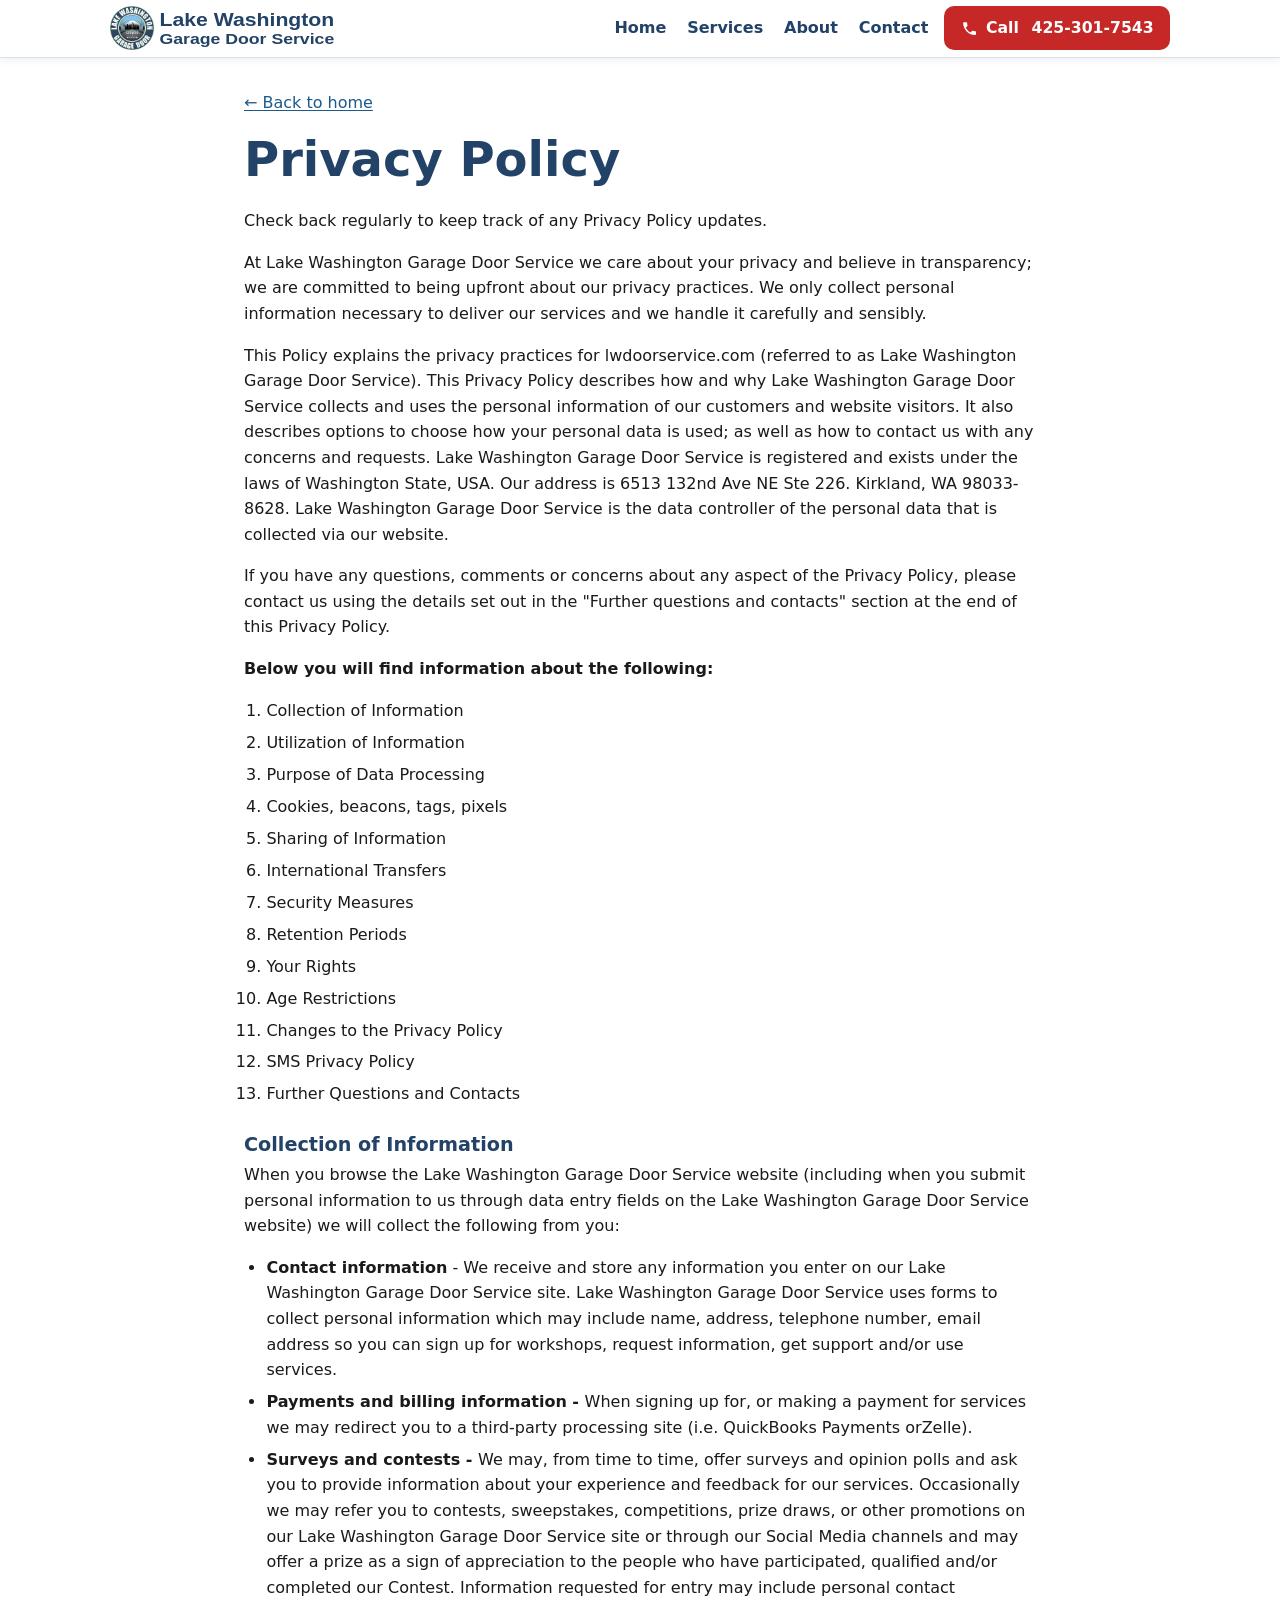
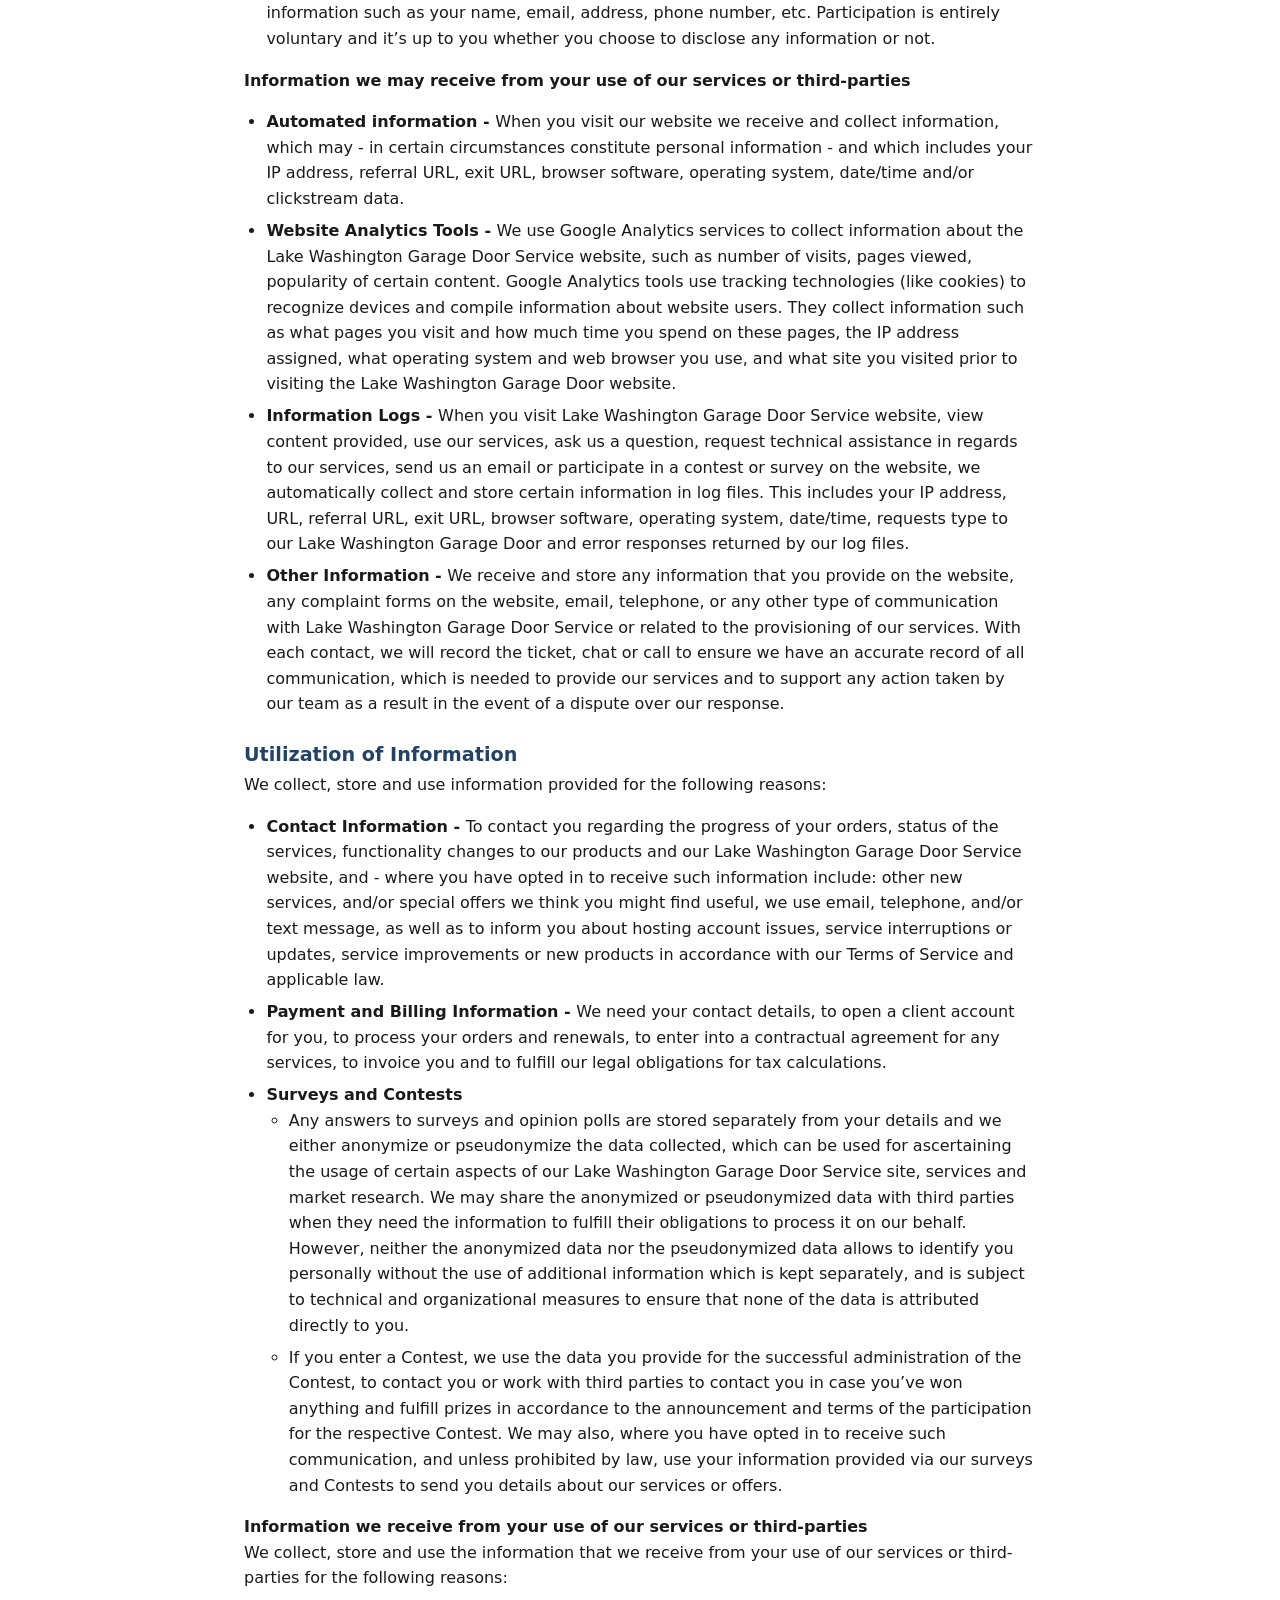
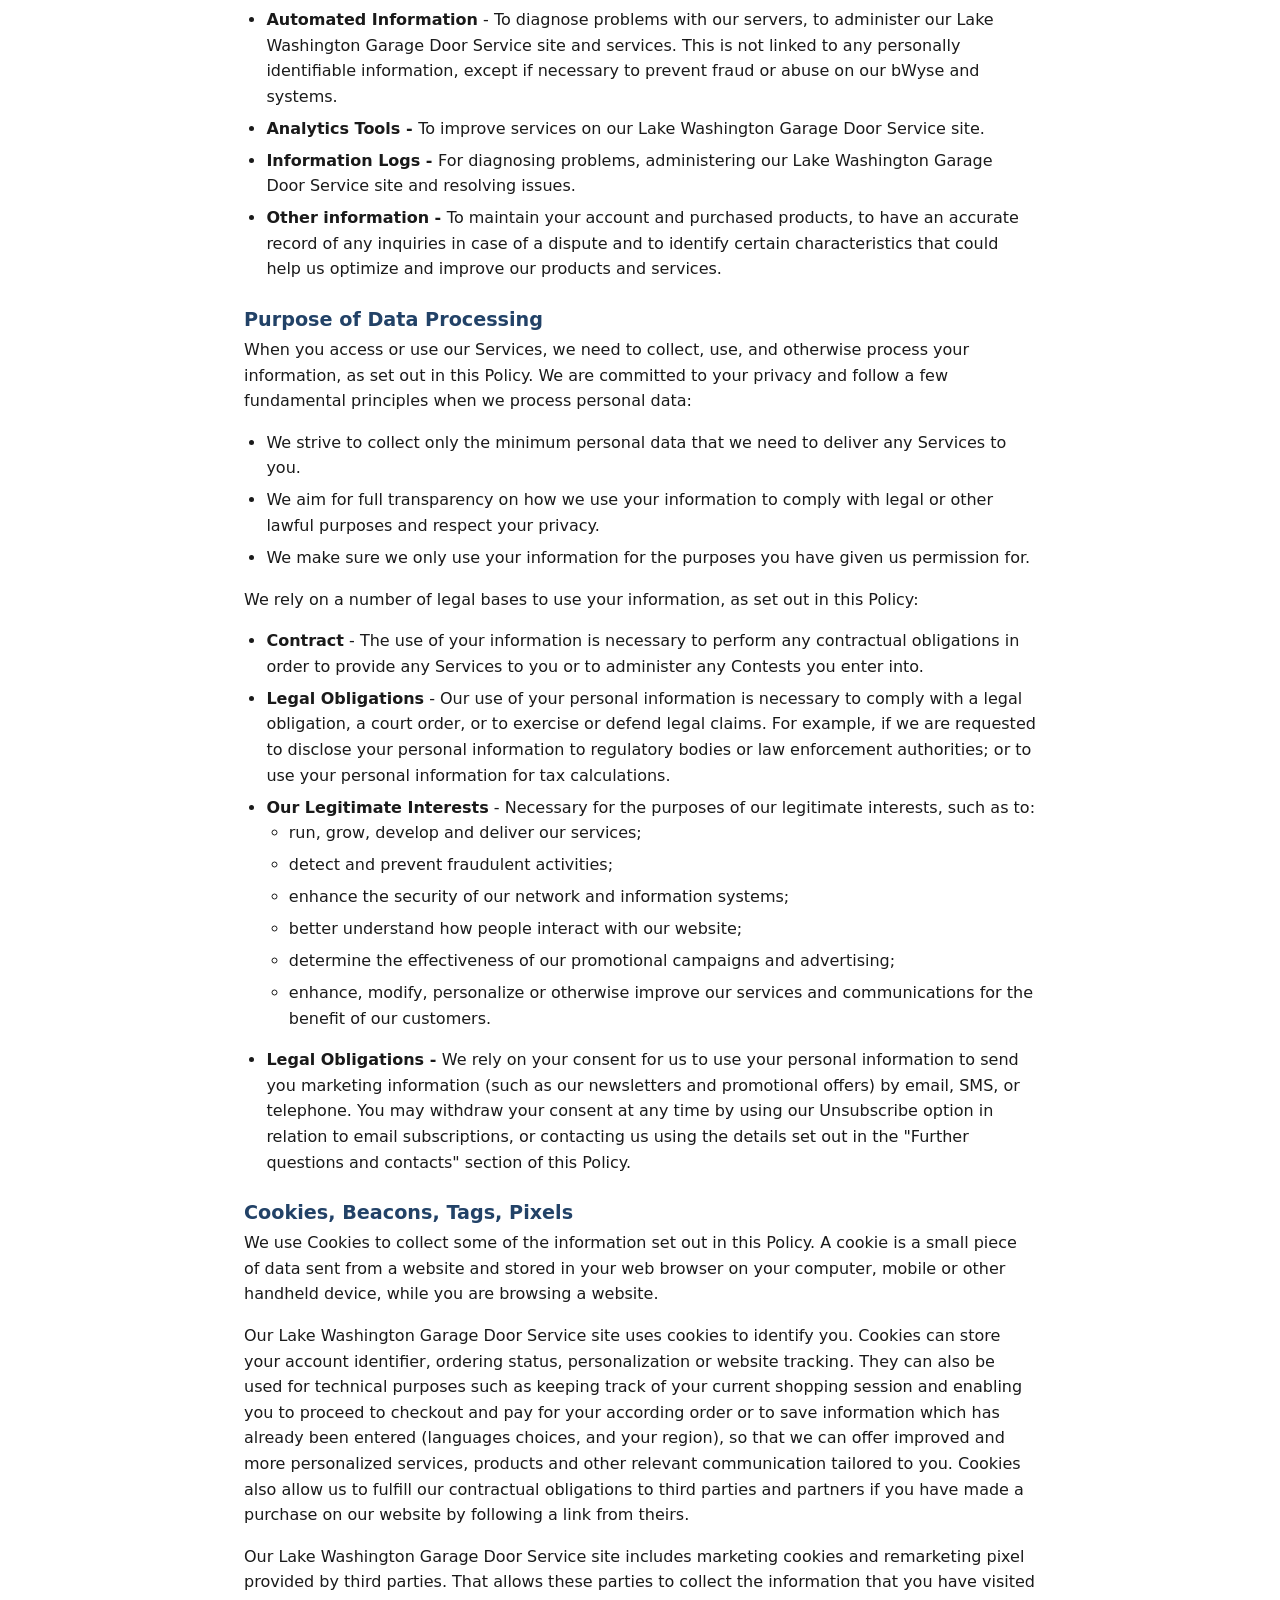
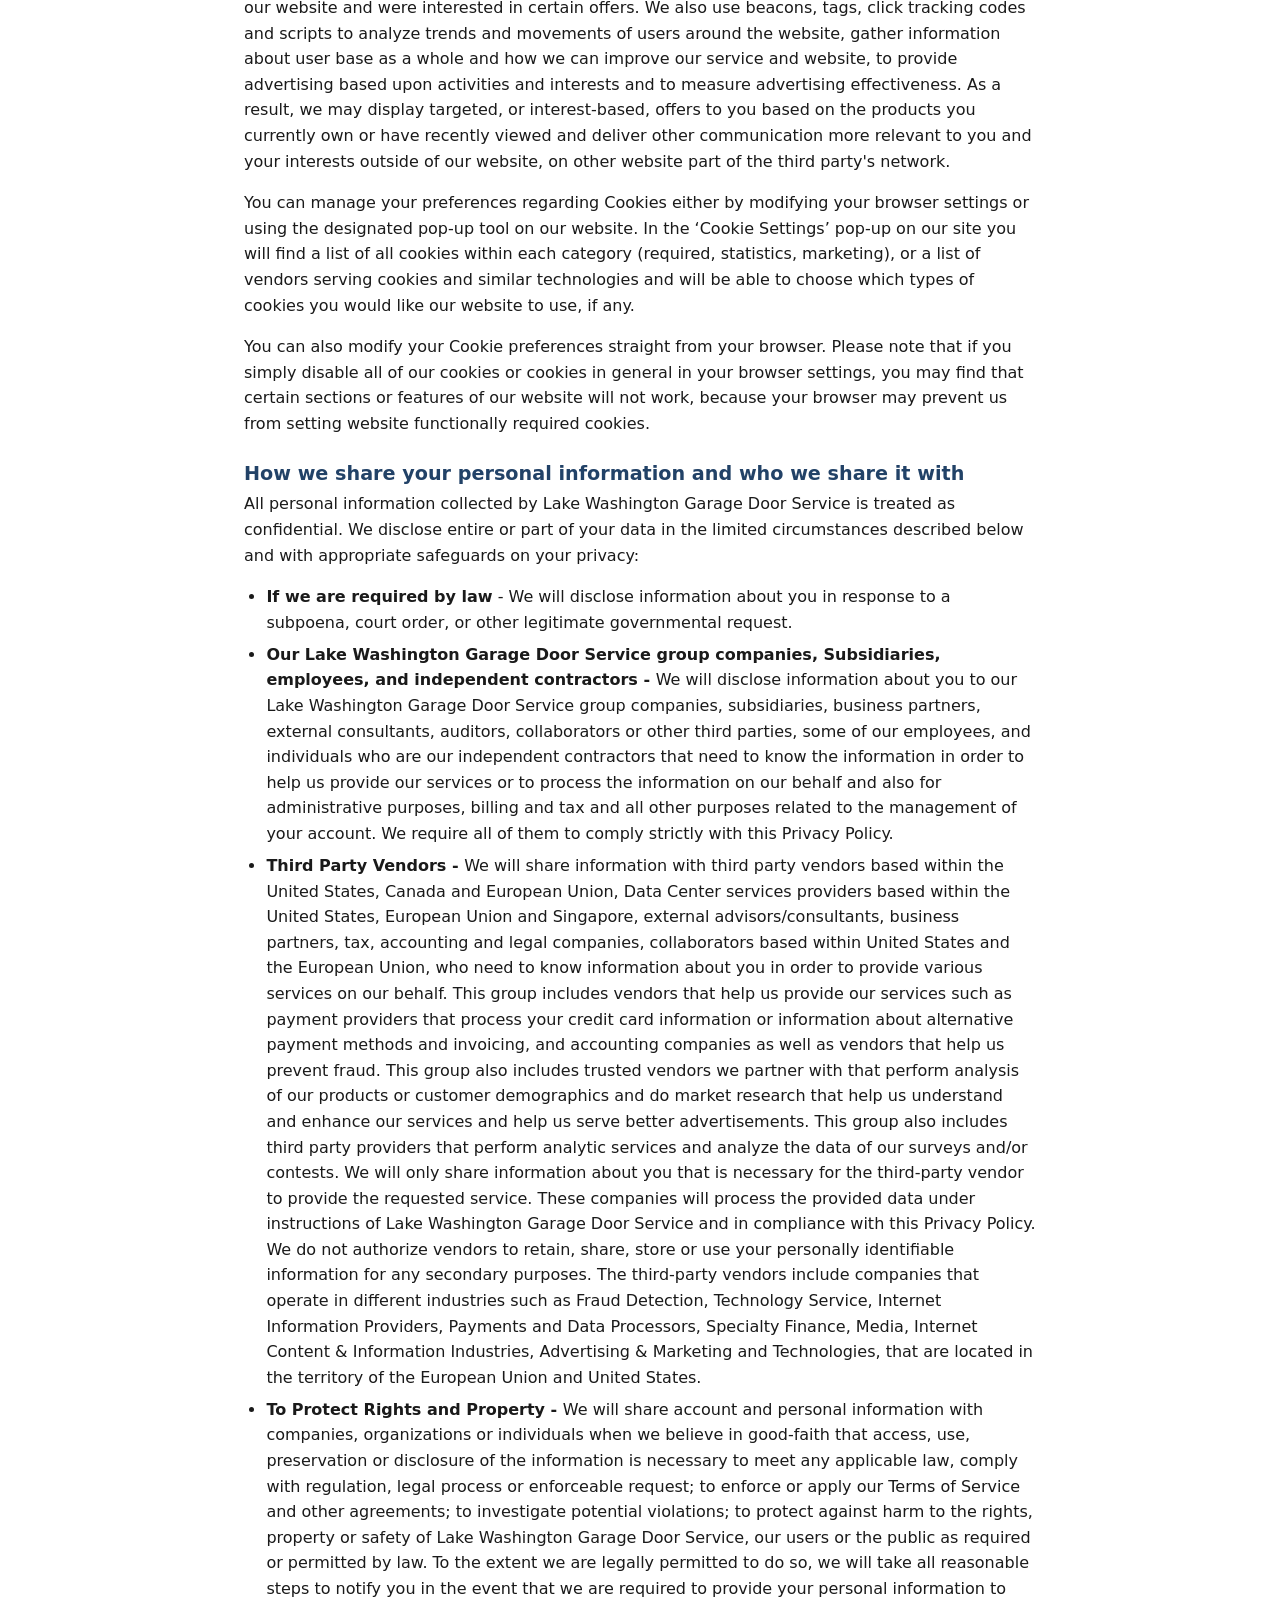
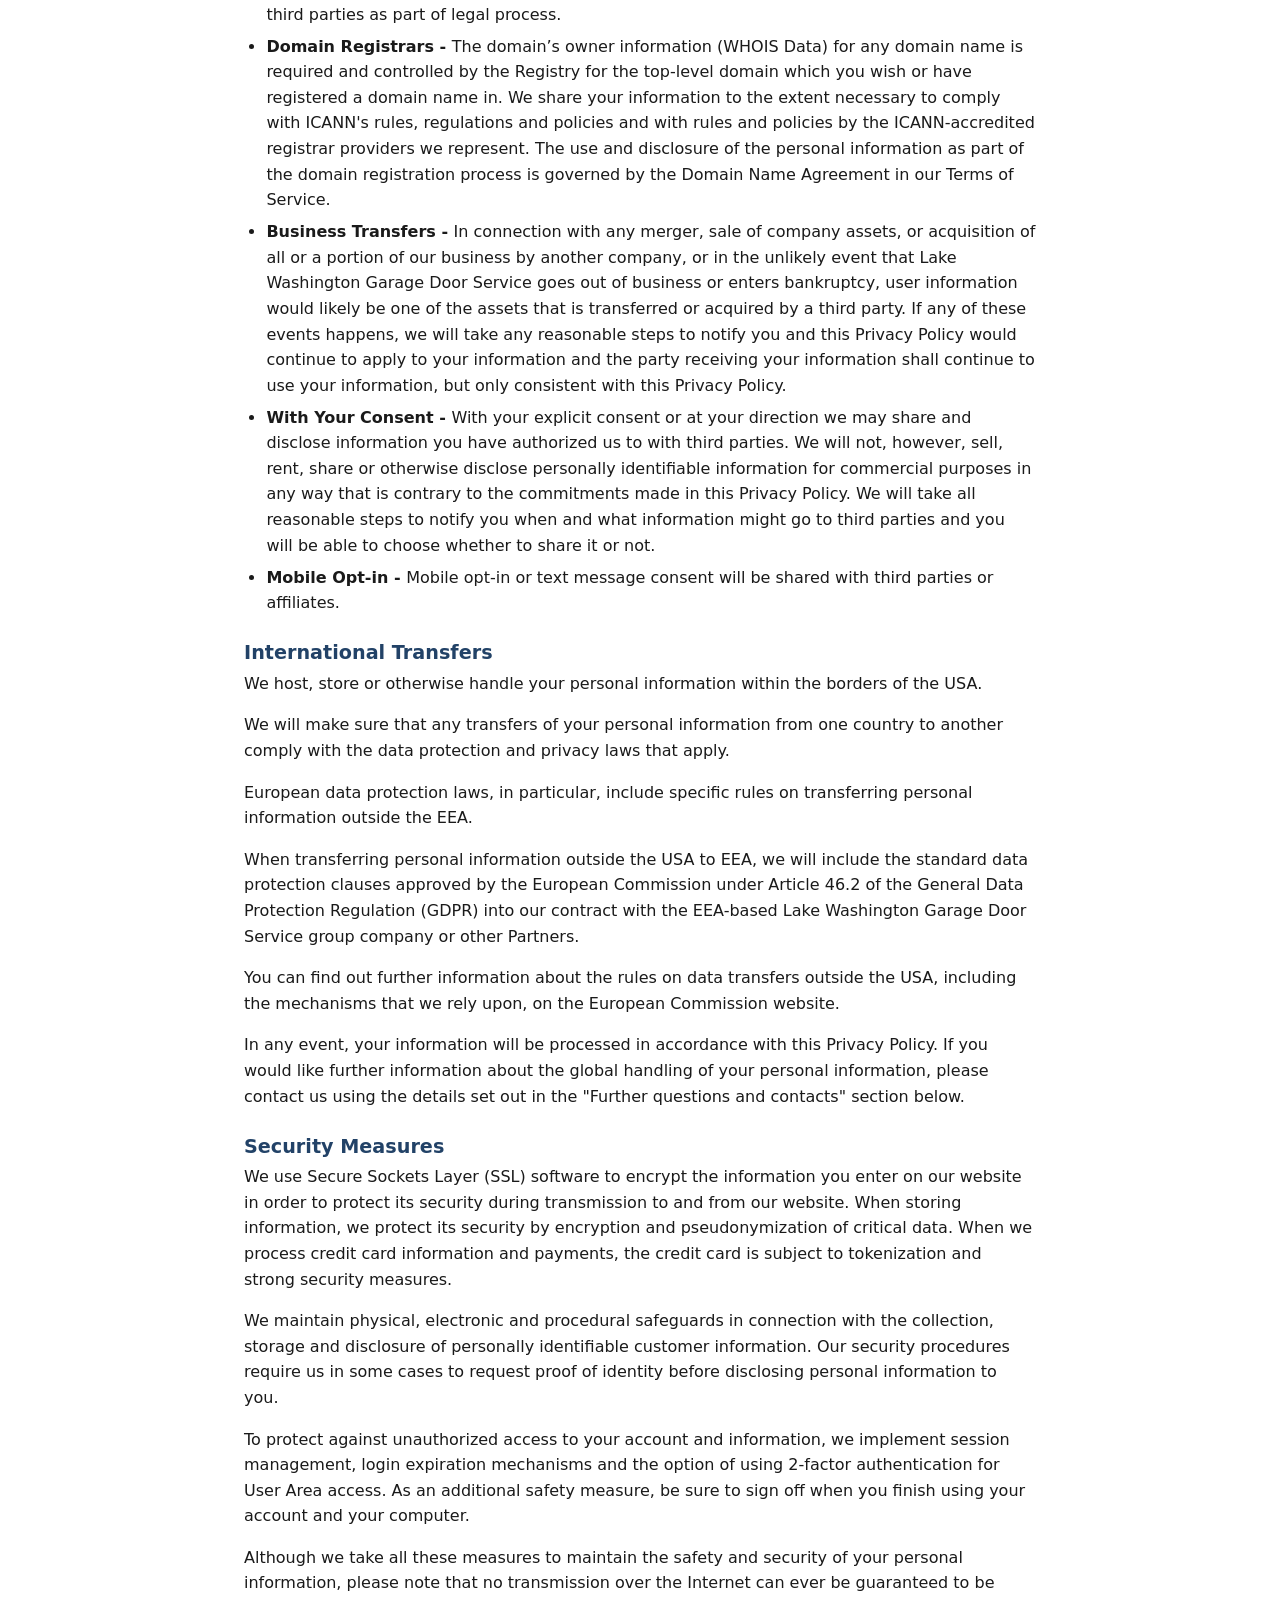
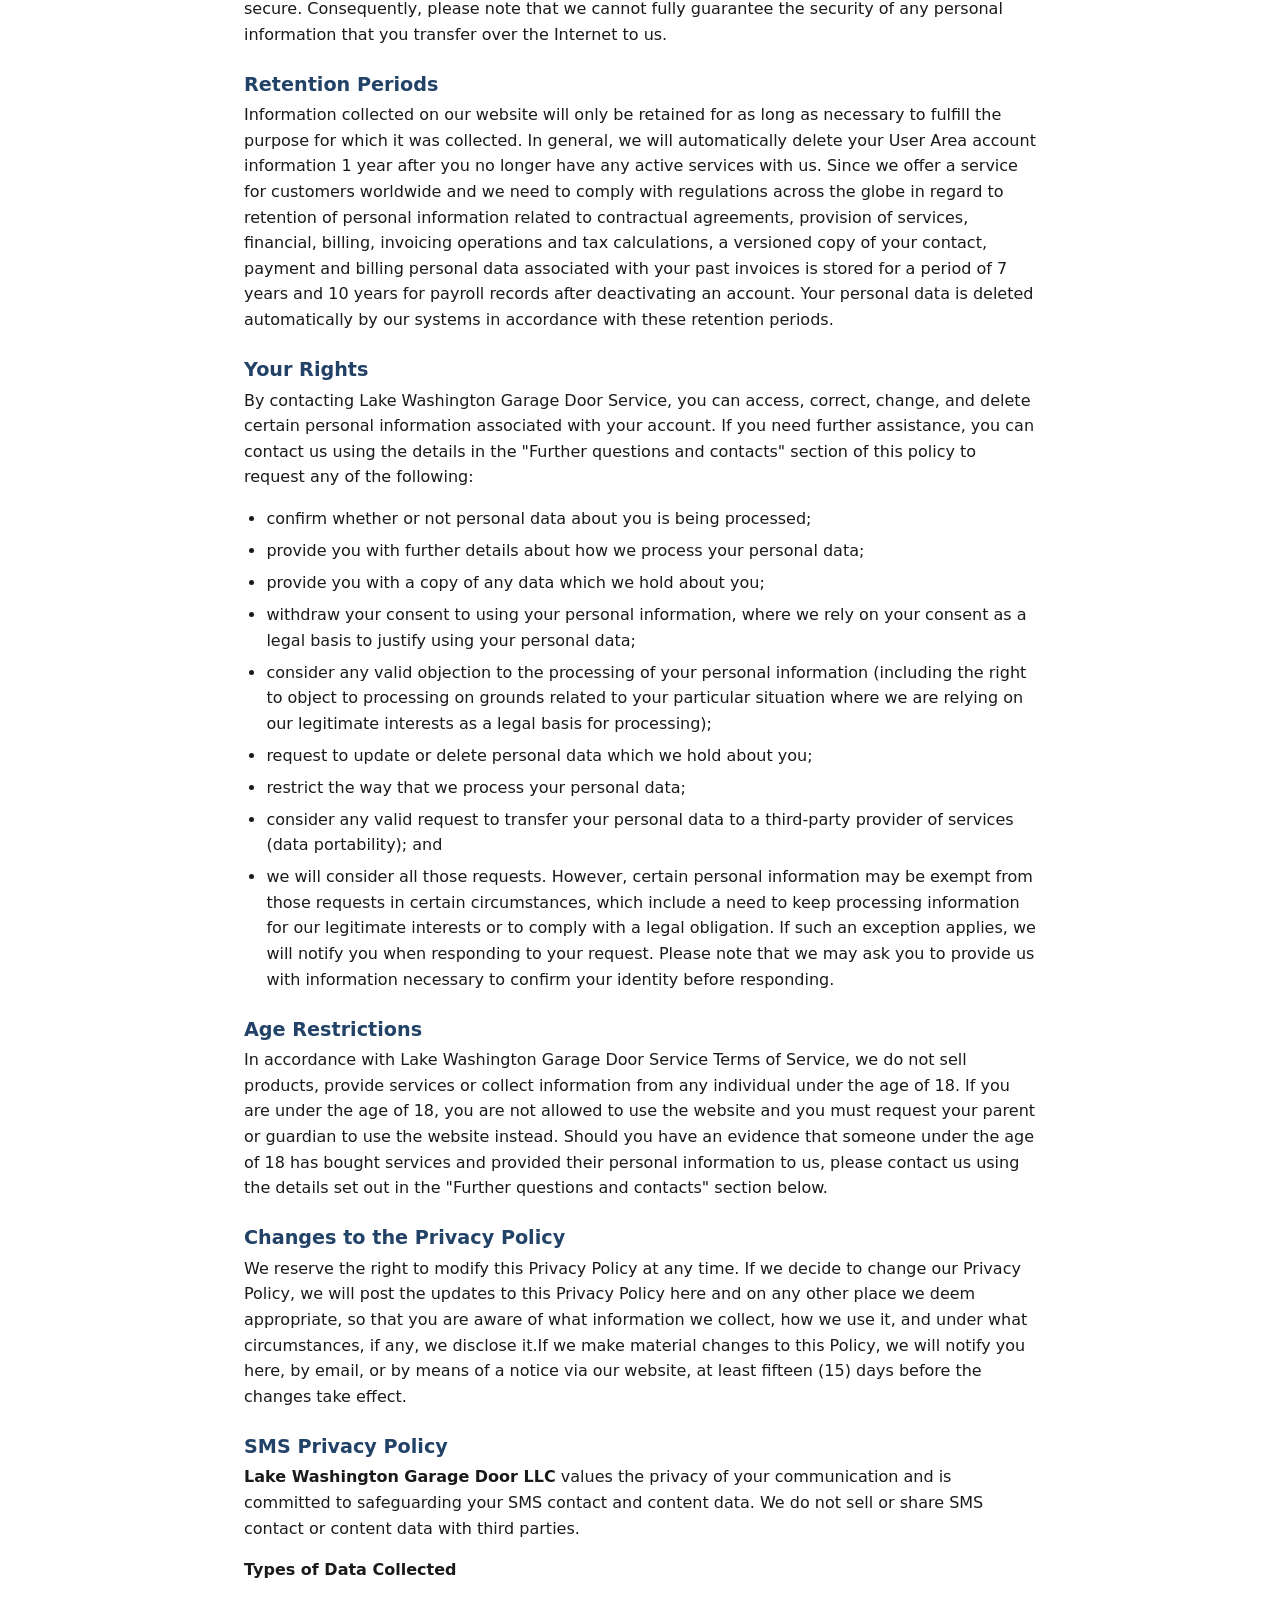
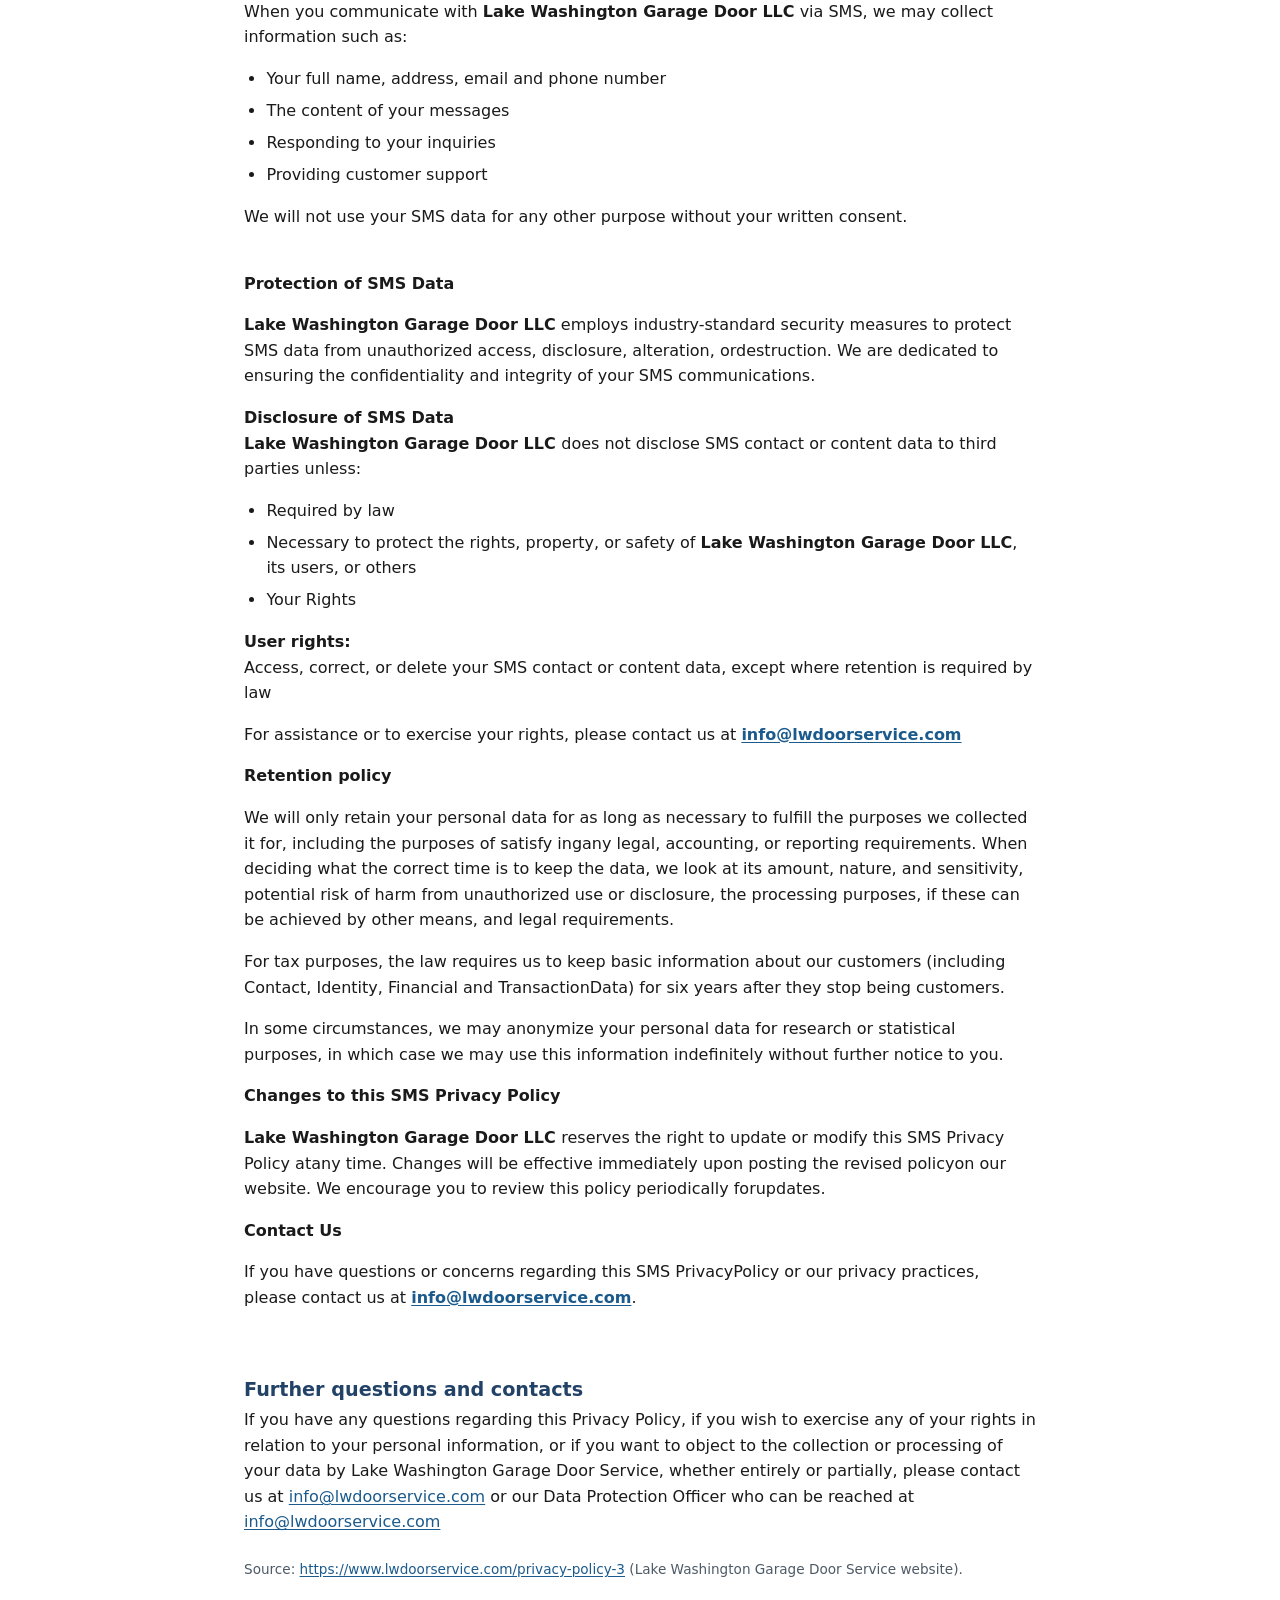
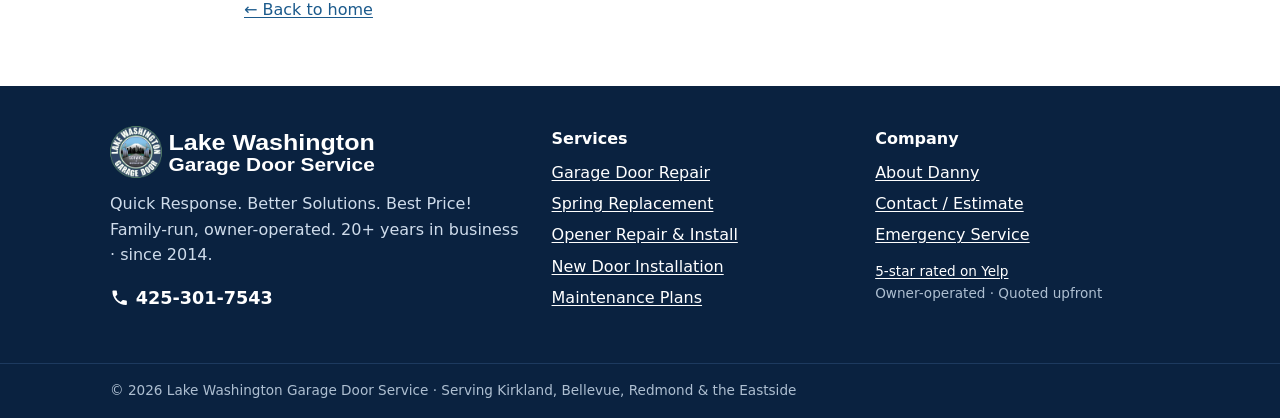
==== privacy.html @ d5cd40d4 "Add SMS consent checkbox, disclosure, Privacy Policy and Terms of Service pages" ====
<!DOCTYPE html>
<html lang="en">
<head>
<meta charset="utf-8">
<meta name="viewport" content="width=device-width, initial-scale=1">
<title>Privacy Policy | Lake Washington Garage Door Service</title>
<meta name="description" content="Privacy Policy for Lake Washington Garage Door Service.">
<meta name="theme-color" content="#224267">
<link rel="icon" href="favicon.ico" sizes="any">
<link rel="icon" href="favicon.png" type="image/png" sizes="64x64">
<link rel="apple-touch-icon" href="apple-touch-icon.png">
<link rel="stylesheet" href="styles.css">
<link rel="stylesheet" href="print.css" media="print">
</head>
<body>
<a class="skip" href="#main">Skip to content</a>
<header class="site-header">
  <div class="header-inner">
    <a class="brand" href="index.html" aria-label="Lake Washington Garage Door Service — home"><img src="logos/logo.svg" alt="Lake Washington Garage Door Service" width="330" height="64"></a>
    <a class="btn btn-emergency header-call" href="tel:+14253017543" aria-label="Call 425-301-7543"><svg class="icon" aria-hidden="true" focusable="false"><use href="icons.svg#phone"/></svg><span class="call-word">Call</span> <span class="call-num">425-301-7543</span></a>
    <button class="nav-toggle" type="button" aria-expanded="false" aria-controls="nav"><span>Menu</span></button>
    <nav class="nav" id="nav" aria-label="Main">
      <ul>
        <li><a href="index.html">Home</a></li>
        <li><a href="index.html#services">Services</a></li>
        <li><a href="index.html#about">About</a></li>
        <li><a href="index.html#contact">Contact</a></li>
      </ul>
    </nav>
  </div>
  <div class="topstrip"><div class="strip-inner"><a class="strip-mail" href="mailto:dannygranfors@lwdoorservice.com"><svg class="icon" aria-hidden="true" focusable="false"><use href="icons.svg#mail"/></svg>dannygranfors@lwdoorservice.com</a><span class="strip-years">20+ years in business · since 2014</span></div></div>
</header>
<main id="main">
<section class="legal">
  <div class="wrap">
    <p><a href="index.html">&larr; Back to home</a></p>
    <h1>Privacy Policy</h1>
    <div class="legal-body">
<p>Check back regularly to keep track of any Privacy Policy updates.</p><p>At Lake Washington Garage Door Service we care about your privacy and believe in transparency; we are committed to being upfront about our privacy practices. We only collect personal information necessary to deliver our services and we handle it carefully and sensibly.</p><p>This Policy explains the privacy practices for lwdoorservice.com (referred to as Lake Washington Garage Door Service). This Privacy Policy describes how and why Lake Washington Garage Door Service collects and uses the personal information of our customers and website visitors. It also describes options to choose how your personal data is used; as well as how to contact us with any concerns and requests. Lake Washington Garage Door Service is registered and exists under the laws of Washington State, USA. Our address is 6513 132nd Ave NE Ste 226. Kirkland, WA 98033-8628. Lake Washington Garage Door Service is the data controller of the personal data that is collected via our website.</p><p>If you have any questions, comments or concerns about any aspect of the Privacy Policy, please contact us using the details set out in the &quot;Further questions and contacts&quot; section at the end of this Privacy Policy.</p><p><strong>Below you will find information about the following:</strong><br></p><ol><li>Collection of Information</li><li>Utilization of Information</li><li>Purpose of Data Processing</li><li>Cookies, beacons, tags, pixels</li><li>Sharing of Information</li><li>International Transfers</li><li>Security Measures</li><li>Retention Periods</li><li>Your Rights</li><li>Age Restrictions</li><li>Changes to the Privacy Policy</li><li>SMS Privacy Policy</li><li>Further Questions and Contacts</li></ol><h3>Collection of Information</h3><p>When you browse the Lake Washington Garage Door Service website (including when you submit personal information to us through data entry fields on the Lake Washington Garage Door Service website) we will collect the following from you:</p><ul><li><strong>Contact information</strong> - We receive and store any information you enter on our Lake Washington Garage Door Service site. Lake Washington Garage Door Service uses forms to collect personal information which may include name, address, telephone number, email address so you can sign up for workshops, request information, get support and/or use services.</li><li><strong>Payments and billing information - </strong>When signing up for, or making a payment for services we may redirect you to a third-party processing site (i.e. QuickBooks Payments orZelle).</li><li><strong>Surveys and contests - </strong>We may, from time to time, offer surveys and opinion polls and ask you to provide information about your experience and feedback for our services. Occasionally we may refer you to contests, sweepstakes, competitions, prize draws, or other promotions on our Lake Washington Garage Door Service site or through our Social Media channels and may offer a prize as a sign of appreciation to the people who have participated, qualified and/or completed our Contest. Information requested for entry may include personal contact information such as your name, email, address, phone number, etc. Participation is entirely voluntary and it’s up to you whether you choose to disclose any information or not.</li></ul><p><strong>Information we may receive from your use of our services or third-parties</strong></p><ul><li><strong>Automated information - </strong>When you visit our website we receive and collect information, which may - in certain circumstances constitute personal information - and which includes your IP address, referral URL, exit URL, browser software, operating system, date/time and/or clickstream data.</li><li><strong>Website Analytics Tools - </strong>We use Google Analytics services to collect information about the Lake Washington Garage Door Service website, such as number of visits, pages viewed, popularity of certain content. Google Analytics tools use tracking technologies (like cookies) to recognize devices and compile information about website users. They collect information such as what pages you visit and how much time you spend on these pages, the IP address assigned, what operating system and web browser you use, and what site you visited prior to visiting the Lake Washington Garage Door website.</li><li><strong>Information Logs - </strong>When you visit Lake Washington Garage Door Service website, view content provided, use our services, ask us a question, request technical assistance in regards to our services, send us an email or participate in a contest or survey on the website, we automatically collect and store certain information in log files. This includes your IP address, URL, referral URL, exit URL, browser software, operating system, date/time, requests type to our Lake Washington Garage Door and error responses returned by our log files.</li><li><strong>Other Information - </strong>We receive and store any information that you provide on the website, any complaint forms on the website, email, telephone, or any other type of communication with Lake Washington Garage Door Service or related to the provisioning of our services. With each contact, we will record the ticket, chat or call to ensure we have an accurate record of all communication, which is needed to provide our services and to support any action taken by our team as a result in the event of a dispute over our response.</li></ul><h3>Utilization of Information</h3><p>We collect, store and use information provided for the following reasons:</p><ul><li><strong>Contact Information - </strong>To contact you regarding the progress of your orders, status of the services, functionality changes to our products and our Lake Washington Garage Door Service website, and - where you have opted in to receive such information include: other new services, and/or special offers we think you might find useful, we use email, telephone, and/or text message, as well as to inform you about hosting account issues, service interruptions or updates, service improvements or new products in accordance with our Terms of Service and applicable law.</li><li><strong>Payment and Billing Information - </strong>We need your contact details, to open a client account for you, to process your orders and renewals, to enter into a contractual agreement for any services, to invoice you and to fulfill our legal obligations for tax calculations.</li><li><strong>Surveys and Contests</strong><br><ul><li>Аny answers to surveys and opinion polls are stored separately from your details and we either anonymize or pseudonymize the data collected, which can be used for ascertaining the usage of certain aspects of our Lake Washington Garage Door Service site, services and market research. We may share the anonymized or pseudonymized data with third parties when they need the information to fulfill their obligations to process it on our behalf. However, neither the anonymized data nor the pseudonymized data allows to identify you personally without the use of additional information which is kept separately, and is subject to technical and organizational measures to ensure that none of the data is attributed directly to you.</li><li>If you enter a Contest, we use the data you provide for the successful administration of the Contest, to contact you or work with third parties to contact you in case you’ve won anything and fulfill prizes in accordance to the announcement and terms of the participation for the respective Contest. We may also, where you have opted in to receive such communication, and unless prohibited by law, use your information provided via our surveys and Contests to send you details about our services or offers.</li></ul></li></ul><p><strong>Information we receive from your use of our services or third-parties<br>‍</strong>We collect, store and use the information that we receive from your use of our services or third-parties for the following reasons:</p><ul><li><strong>Automated Information</strong> - To diagnose problems with our servers, to administer our Lake Washington Garage Door Service site and services. This is not linked to any personally identifiable information, except if necessary to prevent fraud or abuse on our bWyse and systems.</li><li><strong>Analytics Tools - </strong>To improve services on our Lake Washington Garage Door Service site.</li><li><strong>Information Logs - </strong>For diagnosing problems, administering our Lake Washington Garage Door Service site and resolving issues.</li><li><strong>Other information - </strong>To maintain your account and purchased products, to have an accurate record of any inquiries in case of a dispute and to identify certain characteristics that could help us optimize and improve our products and services.</li></ul><h3>Purpose of Data Processing</h3><p>When you access or use our Services, we need to collect, use, and otherwise process your information, as set out in this Policy. We are committed to your privacy and follow a few fundamental principles when we process personal data:</p><ul><li>We strive to collect only the minimum personal data that we need to deliver any Services to you.</li><li>We aim for full transparency on how we use your information to comply with legal or other lawful purposes and respect your privacy.</li><li>We make sure we only use your information for the purposes you have given us permission for.</li></ul><p>We rely on a number of legal bases to use your information, as set out in this Policy:</p><ul><li><strong>Contract</strong> - The use of your information is necessary to perform any contractual obligations in order to provide any Services to you or to administer any Contests you enter into.</li><li><strong>Legal Obligations</strong> - Our use of your personal information is necessary to comply with a legal obligation, a court order, or to exercise or defend legal claims. For example, if we are requested to disclose your personal information to regulatory bodies or law enforcement authorities; or to use your personal information for tax calculations.</li><li><strong>Our Legitimate Interests</strong> - Necessary for the purposes of our legitimate interests, such as to:<br><ul><li>run, grow, develop and deliver our services;</li><li>detect and prevent fraudulent activities;</li><li>enhance the security of our network and information systems;</li><li>better understand how people interact with our website;</li><li>determine the effectiveness of our promotional campaigns and advertising;</li><li>enhance, modify, personalize or otherwise improve our services and communications for the benefit of our customers.</li></ul></li><li><strong>Legal Obligations - </strong>We rely on your consent for us to use your personal information to send you marketing information (such as our newsletters and promotional offers) by email, SMS, or telephone. You may withdraw your consent at any time by using our Unsubscribe option in relation to email subscriptions, or contacting us using the details set out in the &quot;Further questions and contacts&quot; section of this Policy.</li></ul><h3>Cookies, Beacons, Tags, Pixels</h3><p>We use Cookies to collect some of the information set out in this Policy. A cookie is a small piece of data sent from a website and stored in your web browser on your computer, mobile or other handheld device, while you are browsing a website.</p><p>Our Lake Washington Garage Door Service site uses cookies to identify you. Cookies can store your account identifier, ordering status, personalization or website tracking. They can also be used for technical purposes such as keeping track of your current shopping session and enabling you to proceed to checkout and pay for your according order or to save information which has already been entered (languages choices, and your region), so that we can offer improved and more personalized services, products and other relevant communication tailored to you. Cookies also allow us to fulfill our contractual obligations to third parties and partners if you have made a purchase on our website by following a link from theirs.</p><p>Our Lake Washington Garage Door Service site includes marketing cookies and remarketing pixel provided by third parties. That allows these parties to collect the information that you have visited our website and were interested in certain offers. We also use beacons, tags, click tracking codes and scripts to analyze trends and movements of users around the website, gather information about user base as a whole and how we can improve our service and website, to provide advertising based upon activities and interests and to measure advertising effectiveness. As a result, we may display targeted, or interest-based, offers to you based on the products you currently own or have recently viewed and deliver other communication more relevant to you and your interests outside of our website, on other website part of the third party&#x27;s network.</p><p>You can manage your preferences regarding Cookies either by modifying your browser settings or using the designated pop-up tool on our website. In the ‘Cookie Settings’ pop-up on our site you will find a list of all cookies within each category (required, statistics, marketing), or a list of vendors serving cookies and similar technologies and will be able to choose which types of cookies you would like our website to use, if any.</p><p>You can also modify your Cookie preferences straight from your browser. Please note that if you simply disable all of our cookies or cookies in general in your browser settings, you may find that certain sections or features of our website will not work, because your browser may prevent us from setting website functionally required cookies.</p><h3>How we share your personal information and who we share it with</h3><p>All personal information collected by Lake Washington Garage Door Service is treated as confidential. We disclose entire or part of your data in the limited circumstances described below and with appropriate safeguards on your privacy:</p><ul><li><strong>If we are required by law</strong> - We will disclose information about you in response to a subpoena, court order, or other legitimate governmental request.</li><li><strong>Our Lake Washington Garage Door Service group companies, Subsidiaries, employees, and independent contractors - </strong>We will disclose information about you to our Lake Washington Garage Door Service group companies, subsidiaries, business partners, external consultants, auditors, collaborators or other third parties, some of our employees, and individuals who are our independent contractors that need to know the information in order to help us provide our services or to process the information on our behalf and also for administrative purposes, billing and tax and all other purposes related to the management of your account. We require all of them to comply strictly with this Privacy Policy.</li><li><strong>Third Party Vendors - </strong>We will share information with third party vendors based within the United States, Canada and European Union, Data Center services providers based within the United States, European Union and Singapore, external advisors/consultants, business partners, tax, accounting and legal companies, collaborators based within United States and the European Union, who need to know information about you in order to provide various services on our behalf. This group includes vendors that help us provide our services such as payment providers that process your credit card information or information about alternative payment methods and invoicing, and accounting companies as well as vendors that help us prevent fraud. This group also includes trusted vendors we partner with that perform analysis of our products or customer demographics and do market research that help us understand and enhance our services and help us serve better advertisements. This group also includes third party providers that perform analytic services and analyze the data of our surveys and/or contests. We will only share information about you that is necessary for the third-party vendor to provide the requested service. These companies will process the provided data under instructions of Lake Washington Garage Door Service and in compliance with this Privacy Policy. We do not authorize vendors to retain, share, store or use your personally identifiable information for any secondary purposes. The third-party vendors include companies that operate in different industries such as Fraud Detection, Technology Service, Internet Information Providers, Payments and Data Processors, Specialty Finance, Media, Internet Content &amp; Information Industries, Advertising &amp; Marketing and Technologies, that are located in the territory of the European Union and United States.</li><li><strong>To Protect Rights and Property - </strong>We will share account and personal information with companies, organizations or individuals when we believe in good-faith that access, use, preservation or disclosure of the information is necessary to meet any applicable law, comply with regulation, legal process or enforceable request; to enforce or apply our Terms of Service and other agreements; to investigate potential violations; to protect against harm to the rights, property or safety of Lake Washington Garage Door Service, our users or the public as required or permitted by law. To the extent we are legally permitted to do so, we will take all reasonable steps to notify you in the event that we are required to provide your personal information to third parties as part of legal process.</li><li><strong>Domain Registrars - </strong>The domain’s owner information (WHOIS Data) for any domain name is required and controlled by the Registry for the top-level domain which you wish or have registered a domain name in. We share your information to the extent necessary to comply with ICANN&#x27;s rules, regulations and policies and with rules and policies by the ICANN-accredited registrar providers we represent. The use and disclosure of the personal information as part of the domain registration process is governed by the Domain Name Agreement in our Terms of Service.</li><li><strong>Business Transfers - </strong>In connection with any merger, sale of company assets, or acquisition of all or a portion of our business by another company, or in the unlikely event that Lake Washington Garage Door Service goes out of business or enters bankruptcy, user information would likely be one of the assets that is transferred or acquired by a third party. If any of these events happens, we will take any reasonable steps to notify you and this Privacy Policy would continue to apply to your information and the party receiving your information shall continue to use your information, but only consistent with this Privacy Policy.</li><li><strong>With Your Consent - </strong>With your explicit consent or at your direction we may share and disclose information you have authorized us to with third parties. We will not, however, sell, rent, share or otherwise disclose personally identifiable information for commercial purposes in any way that is contrary to the commitments made in this Privacy Policy. We will take all reasonable steps to notify you when and what information might go to third parties and you will be able to choose whether to share it or not.</li><li>‍<strong>Mobile Opt-in - </strong>Mobile opt-in or text message consent will be shared with third parties or affiliates.</li></ul><h3>International Transfers</h3><p>We host, store or otherwise handle your personal information within the borders of the USA.</p><p>We will make sure that any transfers of your personal information from one country to another comply with thе data protection and privacy laws that apply.</p><p>European data protection laws, in particular, include specific rules on transferring personal information outside the EEA.</p><p>When transferring personal information outside the USA to EEA, we will include the standard data protection clauses approved by the European Commission under Article 46.2 of the General Data Protection Regulation (GDPR) into our contract with the EEA-based Lake Washington Garage Door Service group company or other Partners.</p><p>You can find out further information about the rules on data transfers outside the USA, including the mechanisms that we rely upon, on the European Commission website.</p><p>In any event, your information will be processed in accordance with this Privacy Policy. If you would like further information about the global handling of your personal information, please contact us using the details set out in the &quot;Further questions and contacts&quot; section below.</p><h3>Security Measures</h3><p>We use Secure Sockets Layer (SSL) software to encrypt the information you enter on our website in order to protect its security during transmission to and from our website. When storing information, we protect its security by encryption and pseudonymization of critical data. When we process credit card information and payments, the credit card is subject to tokenization and strong security measures.</p><p>We maintain physical, electronic and procedural safeguards in connection with the collection, storage and disclosure of personally identifiable customer information. Our security procedures require us in some cases to request proof of identity before disclosing personal information to you.</p><p>To protect against unauthorized access to your account and information, we implement session management, login expiration mechanisms and the option of using 2-factor authentication for User Area access. As an additional safety measure, be sure to sign off when you finish using your account and your computer.</p><p>Although we take all these measures to maintain the safety and security of your personal information, please note that no transmission over the Internet can ever be guaranteed to be secure. Consequently, please note that we cannot fully guarantee the security of any personal information that you transfer over the Internet to us.</p><h3>Retention Periods</h3><p>Information collected on our website will only be retained for as long as necessary to fulfill the purpose for which it was collected. In general, we will automatically delete your User Area account information 1 year after you no longer have any active services with us. Since we offer a service for customers worldwide and we need to comply with regulations across the globe in regard to retention of personal information related to contractual agreements, provision of services, financial, billing, invoicing operations and tax calculations, a versioned copy of your contact, payment and billing personal data associated with your past invoices is stored for a period of 7 years and 10 years for payroll records after deactivating an account. Your personal data is deleted automatically by our systems in accordance with these retention periods.</p><h3>Your Rights</h3><p>By contacting Lake Washington Garage Door Service, you can access, correct, change, and delete certain personal information associated with your account. If you need further assistance, you can contact us using the details in the &quot;Further questions and contacts&quot; section of this policy to request any of the following:</p><ul><li>confirm whether or not personal data about you is being processed;</li><li>provide you with further details about how we process your personal data;</li><li>provide you with a copy of any data which we hold about you;</li><li>withdraw your consent to using your personal information, where we rely on your consent as a legal basis to justify using your personal data;</li><li>consider any valid objection to the processing of your personal information (including the right to object to processing on grounds related to your particular situation where we are relying on our legitimate interests as a legal basis for processing);</li><li>request to update or delete personal data which we hold about you;</li><li>restrict the way that we process your personal data;</li><li>consider any valid request to transfer your personal data to a third-party provider of services (data portability); and</li><li>we will consider all those requests. However, certain personal information may be exempt from those requests in certain circumstances, which include a need to keep processing information for our legitimate interests or to comply with a legal obligation. If such an exception applies, we will notify you when responding to your request. Please note that we may ask you to provide us with information necessary to confirm your identity before responding.</li></ul><h3>Age Restrictions</h3><p>In accordance with Lake Washington Garage Door Service Terms of Service, we do not sell products, provide services or collect information from any individual under the age of 18. If you are under the age of 18, you are not allowed to use the website and you must request your parent or guardian to use the website instead. Should you have an evidence that someone under the age of 18 has bought services and provided their personal information to us, please contact us using the details set out in the &quot;Further questions and contacts&quot; section below.</p><h3>Changes to the Privacy Policy</h3><p>We reserve the right to modify this Privacy Policy at any time. If we decide to change our Privacy Policy, we will post the updates to this Privacy Policy here and on any other place we deem appropriate, so that you are aware of what information we collect, how we use it, and under what circumstances, if any, we disclose it.If we make material changes to this Policy, we will notify you here, by email, or by means of a notice via our website, at least fifteen (15) days before the changes take effect.</p><h3>SMS Privacy Policy</h3><p><strong>Lake Washington Garage Door LLC</strong> values the privacy of your communication and is committed to safeguarding your SMS contact and content data. We do not sell or share SMS contact or content data with third parties.</p><p><strong>Types of Data Collected</strong></p><p>When you communicate with <strong>Lake Washington Garage Door LLC</strong> via SMS, we may collect information such as:</p><ul> <li>Your full name, address, email and phone number</li> <li>The content of your messages</li> <li>Responding to your inquiries</li> <li>Providing customer support</li></ul><p>We will not use your SMS data for any other purpose without your written consent.<br> </p><p><strong>Protection of SMS Data</strong></p><p><strong>Lake Washington Garage Door LLC</strong> employs industry-standard security measures to protect SMS data from unauthorized access, disclosure, alteration, ordestruction. We are dedicated to ensuring the confidentiality and integrity of your SMS communications.</p><p><strong>Disclosure of SMS Data</strong><br><strong>Lake Washington Garage Door LLC </strong>does not disclose SMS contact or content data to third parties unless:</p><ul> <li>Required by law</li> <li>Necessary to protect the rights, property, or safety of <strong>Lake Washington Garage Door LLC</strong>, its users, or others</li> <li>Your Rights</li></ul><p><strong>User rights:</strong><br>Access, correct, or delete your SMS contact or content data, except where retention is required by law</p><p>For assistance or to exercise your rights, please contact us at <a href="mailto:info@lwdoorservice.com" rel="noopener"><strong>info@lwdoorservice.com</strong></a></p><p><strong>Retention policy </strong></p><p>We will only retain your personal data for as long as necessary to fulfill the purposes we collected it for, including the purposes of satisfy ingany legal, accounting, or reporting requirements. When deciding what the correct time is to keep the data, we look at its amount, nature, and sensitivity, potential risk of harm from unauthorized use or disclosure, the processing purposes, if these can be achieved by other means, and legal requirements.</p><p>For tax purposes, the law requires us to keep basic information about our customers (including Contact, Identity, Financial and TransactionData) for six years after they stop being customers.</p><p>In some circumstances, we may anonymize your personal data for research or statistical purposes, in which case we may use this information indefinitely without further notice to you. </p><p><strong>Changes to this SMS Privacy Policy</strong></p><p><strong>Lake Washington Garage Door LLC </strong>reserves the right to update or modify this SMS Privacy Policy atany time. Changes will be effective immediately upon posting the revised policyon our website. We encourage you to review this policy periodically forupdates.</p><p><strong>Contact Us</strong></p><p>If you have questions or concerns regarding this SMS PrivacyPolicy or our privacy practices, please contact us at <a href="mailto:info@lwdoorservice.com" rel="noopener"><strong>info@lwdoorservice.com</strong></a>.</p><p>‍</p><h3>Further questions and contacts</h3><p>If you have any questions regarding this Privacy Policy, if you wish to exercise any of your rights in relation to your personal information, or if you want to object to the collection or processing of your data by Lake Washington Garage Door Service, whether entirely or partially, please contact us at <a href="mailto:info@lwdoorservice.com" rel="noopener">info@lwdoorservice.com</a> or our Data Protection Officer who can be reached at <a href="mailto:info@lwdoorservice.com" rel="noopener">info@lwdoorservice.com</a></p>
    </div>
    <p class="fine legal-src">Source: <a href="https://www.lwdoorservice.com/privacy-policy-3" rel="noopener">https://www.lwdoorservice.com/privacy-policy-3</a> (Lake Washington Garage Door Service website).</p>
    <p><a href="index.html">&larr; Back to home</a></p>
  </div>
</section>
</main>
<footer class="site-footer">
  <div class="wrap footer-grid">
    <div>
      <img class="footer-logo" src="logos/logo-light.svg" alt="Lake Washington Garage Door Service" width="330" height="64">
      <p>Quick Response. Better Solutions. Best Price!<br>Family-run, owner-operated. 20+ years in business · since 2014.</p>
      <p><a class="footer-phone" href="tel:+14253017543"><svg class="icon" aria-hidden="true" focusable="false"><use href="icons.svg#phone"/></svg> 425-301-7543</a></p>
    </div>
    <nav aria-label="Services">
      <p class="footer-title">Services</p>
      <ul>
        <li><a href="index.html#svc-repair">Garage Door Repair</a></li>
        <li><a href="index.html#svc-spring">Spring Replacement</a></li>
        <li><a href="index.html#svc-opener">Opener Repair &amp; Install</a></li>
        <li><a href="index.html#svc-install">New Door Installation</a></li>
        <li><a href="index.html#svc-maintenance">Maintenance Plans</a></li>
      </ul>
    </nav>
    <nav aria-label="Company">
      <p class="footer-title">Company</p>
      <ul>
        <li><a href="index.html#about">About Danny</a></li>
        <li><a href="index.html#contact">Contact / Estimate</a></li>
        <li><a href="tel:+14253017543">Emergency Service</a></li>
      </ul>
      <p class="fine"><a href="https://www.yelp.com/biz/lake-washington-garage-door-service-kirkland-2" rel="noopener">5-star rated on Yelp</a><br>Owner-operated · Quoted upfront</p>
    </nav>
  </div>
  <div class="footer-bottom">
    <div class="wrap">© 2026 Lake Washington Garage Door Service · Serving Kirkland, Bellevue, Redmond &amp; the Eastside</div>
  </div>
</footer>
<script src="nav.js" defer></script>
</body>
</html>
---- styles.css ----
/* Lake Washington Garage Door Service — hand-written, mobile-first, no build step.
   Palette contrast checked against WCAG AA. Tokens first; components below. */

:root {
  --navy: #224267;
  --green: #69c066;
  --blue: #1b5a8c;
  --blue-light: #e8f1f8;
  --red: #c62828;
  --red-dark: #9f1f1f;
  --ink: #1a1a1a;
  --muted: #4d5a66;
  --line: #d9e1e8;
  --bg: #fff;
  --bg-alt: #f4f8fb;
  --radius: 10px;
  --shadow: 0 2px 8px rgb(15 48 87 / .08);
  --shadow-lg: 0 8px 28px rgb(15 48 87 / .14);
  --wrap: 1100px;
  --gap: clamp(1rem, 3vw, 2rem);
}

*, *::before, *::after { box-sizing: border-box; }
* { margin: 0; }
html { scroll-behavior: smooth; scroll-padding-top: 8.5rem; -webkit-text-size-adjust: 100%; }
@media (prefers-reduced-motion: reduce) { html { scroll-behavior: auto; } * { transition: none !important; } }

body {
  font-family: system-ui, -apple-system, "Segoe UI", Roboto, Helvetica, Arial, sans-serif;
  color: var(--ink); background: var(--bg); line-height: 1.6;
  -webkit-font-smoothing: antialiased; text-rendering: optimizeLegibility;
}
img, svg { max-width: 100%; display: block; }
ul, ol { padding: 0; }

.wrap { max-width: var(--wrap); margin: 0 auto; padding: 0 20px; }
a { color: var(--blue); text-underline-offset: .15em; }
a:hover { color: var(--navy); }
:focus-visible { outline: 3px solid #f4b400; outline-offset: 2px; border-radius: 4px; }

h1, h2, h3 { line-height: 1.2; color: var(--navy); font-weight: 800; text-wrap: balance; }
h1 { font-size: clamp(1.9rem, 5vw, 3rem); }
h2 { font-size: clamp(1.5rem, 4vw, 2.1rem); margin-bottom: .5rem; }
h3, .h3 { font-size: 1.2rem; font-weight: 800; color: var(--navy); line-height: 1.2; margin-bottom: .4rem; }
p { margin-bottom: 1rem; }
section { padding: clamp(2.5rem, 6vw, 3.5rem) 0; }
.section-alt { background: var(--bg-alt); }
.center { text-align: center; }
.lead { font-size: 1.15rem; color: var(--muted); max-width: 40rem; }
.center .lead, .cta-band .lead { margin-inline: auto; }
.section-head { margin-bottom: 2rem; }
.fine { font-size: .85rem; color: var(--muted); }
.sr-only { position: absolute; width: 1px; height: 1px; overflow: hidden; clip: rect(0 0 0 0); white-space: nowrap; }
.skip { position: absolute; left: -999px; top: 0; background: var(--navy); color: #fff; padding: .7rem 1rem; z-index: 100; }
.skip:focus { left: 0; }

.icon { width: 1.1em; height: 1.1em; fill: currentColor; flex: none; }
.icon-h { display: inline-block; vertical-align: -.12em; margin-right: .4em; color: var(--blue); }
.icon-lg { width: 2.2rem; height: 2.2rem; color: var(--blue); }
.icon-xl { width: 4rem; height: 4rem; margin-inline: auto; color: #2e7d32; }
.ic-lg { display: block; margin-bottom: .6rem; }

/* Buttons */
.btn {
  display: inline-flex; align-items: center; justify-content: center; gap: .5rem;
  padding: .85rem 1.5rem; border-radius: var(--radius); border: 2px solid transparent;
  font: inherit; font-weight: 700; font-size: 1.05rem; line-height: 1.2; cursor: pointer;
  text-decoration: none; transition: transform .08s, box-shadow .15s, background-color .15s;
}
.btn:hover { transform: translateY(-1px); box-shadow: var(--shadow-lg); }
.btn-emergency { background: var(--red); color: #fff; }
.btn-emergency:hover { background: var(--red-dark); color: #fff; }
.btn-primary { background: var(--blue); color: #fff; }
.btn-primary:hover { background: var(--navy); color: #fff; }
.btn-ghost { background: #fff; color: var(--navy); border-color: var(--line); }
.btn-ghost:hover { border-color: var(--blue); color: var(--blue); }
.btn-lg { padding: 1rem 1.8rem; font-size: 1.15rem; }
.btn-block { width: 100%; }

/* Header */
.site-header { position: sticky; top: 0; z-index: 50; background: #fff; border-bottom: 1px solid var(--line); box-shadow: var(--shadow); }
.header-inner { display: flex; align-items: center; justify-content: space-between; gap: 1rem; padding: .6rem 20px; max-width: var(--wrap); margin: 0 auto; flex-wrap: wrap; }
.brand { display: flex; align-items: center; gap: .6rem; font-weight: 800; color: var(--navy); font-size: 1.02rem; line-height: 1.15; text-decoration: none; }
.brand .mark { width: 38px; height: 38px; flex: none; }
.brand small { display: block; font-size: .72rem; color: var(--muted); font-weight: 600; letter-spacing: .02em; }
.nav { display: flex; align-items: center; gap: 1.3rem; }
.nav ul { display: flex; gap: 1.3rem; list-style: none; }
.nav li a { color: var(--navy); font-weight: 600; text-decoration: none; padding: .3rem 0; border-bottom: 2px solid transparent; }
.nav li a:hover, .nav li a[aria-current="page"] { border-bottom-color: var(--red); }
.header-call { padding: .55rem 1rem; font-size: .98rem; }
.nav-toggle { display: none; }

@media (max-width: 820px) {
  .nav { width: 100%; flex-direction: column; align-items: stretch; gap: .6rem; padding-bottom: .8rem; }
  .nav ul { flex-direction: column; gap: 0; }
  .nav li a { display: block; padding: .7rem 0; border-bottom: 1px solid var(--line); }
  .js .nav-toggle { display: inline-block; background: #fff; border: 2px solid var(--line); border-radius: 8px; padding: .5rem .9rem; font: inherit; font-weight: 700; color: var(--navy); cursor: pointer; }
  .js .nav { display: none; }
  .js .nav.open { display: flex; }
}

/* Hero */
.hero { background: linear-gradient(160deg, var(--blue-light), #fff 70%); }
.hero-grid { display: grid; gap: var(--gap); align-items: center; }
@media (min-width: 860px) { .hero-grid { grid-template-columns: 1.4fr 1fr; } }
.eyebrow { color: var(--blue); font-weight: 700; text-transform: uppercase; letter-spacing: .06em; font-size: .85rem; margin-bottom: .5rem; }
.hero h1 span { display: block; color: var(--red); }
.hero .lead { margin: 1rem 0 1.5rem; }
.hero-cta { display: flex; flex-wrap: wrap; gap: .8rem; }
.hero-note { margin-top: 1.2rem; font-size: .92rem; color: var(--muted); }
.hero-card { background: #fff; border: 1px solid var(--line); border-radius: var(--radius); padding: 1.4rem; box-shadow: var(--shadow-lg); }
.hero-card p { margin-bottom: .5rem; }
.hero-card .btn { margin-top: .6rem; }
.checks, .ticks { list-style: none; }
.checks li, .ticks li { position: relative; padding-left: 1.7rem; margin-bottom: .45rem; }
.checks li::before, .ticks li::before { content: ""; position: absolute; left: 0; top: .4em; width: 1em; height: 1em; background: #2e7d32; -webkit-mask: url("data:image/svg+xml,%3Csvg xmlns='http://www.w3.org/2000/svg' viewBox='0 0 24 24'%3E%3Cpath d='M9 16.2 4.8 12l-1.4 1.4L9 19 21 7l-1.4-1.4z'/%3E%3C/svg%3E") center/contain no-repeat; mask: url("data:image/svg+xml,%3Csvg xmlns='http://www.w3.org/2000/svg' viewBox='0 0 24 24'%3E%3Cpath d='M9 16.2 4.8 12l-1.4 1.4L9 19 21 7l-1.4-1.4z'/%3E%3C/svg%3E") center/contain no-repeat; }

/* Trust strip */
.trust { background: var(--navy); color: #fff; }
.trust-inner { list-style: none; display: flex; flex-wrap: wrap; justify-content: center; gap: .6rem 2rem; padding-block: .9rem; font-weight: 600; font-size: .95rem; }
.trust-inner li { display: inline-flex; align-items: center; gap: .4rem; }
.trust .icon { color: #ffd54f; }

/* Grids & cards */
.plain { list-style: none; }
.grid { display: grid; gap: 1.2rem; }
@media (min-width: 640px) { .grid-3 { grid-template-columns: repeat(2, 1fr); } }
@media (min-width: 960px) { .grid-3 { grid-template-columns: repeat(3, 1fr); } }
.card { background: #fff; border: 1px solid var(--line); border-radius: var(--radius); padding: 1.4rem; box-shadow: var(--shadow); }
.card p { color: var(--muted); }
.card .more { font-weight: 700; text-decoration: none; }
.card .more:hover { text-decoration: underline; }
.stack { margin-bottom: 1rem; }
.big-phone { font-size: 1.6rem; font-weight: 800; margin: .2rem 0 .6rem; }
.split { display: grid; gap: var(--gap); }
@media (min-width: 860px) { .split { grid-template-columns: 1.3fr 1fr; align-items: start; } }

.cta-band { background: var(--navy); color: #fff; text-align: center; }
.cta-band h2 { color: #fff; }
.cta-band .lead { color: #dbe7f3; margin-bottom: 1.4rem; }

.area-list { list-style: none; display: flex; flex-wrap: wrap; gap: .5rem; margin-top: 1rem; }
.area-list.center { justify-content: center; }
.area-list li { background: var(--blue-light); color: var(--navy); border-radius: 999px; padding: .3rem .85rem; font-weight: 600; font-size: .92rem; }

/* Inner pages */
.page-head { background: var(--bg-alt); border-bottom: 1px solid var(--line); padding: 2rem 0; }
.breadcrumb { font-size: .9rem; color: var(--muted); margin-bottom: .6rem; }
.svc-block { padding: 2rem 0; border-bottom: 1px solid var(--line); }
.svc-block:first-child { padding-top: 0; }
.svc-block:last-child { border-bottom: 0; }
.svc-block .card { background: var(--bg-alt); }
.svc-block .card .btn { margin-top: .4rem; }
.thanks { padding-block: 5rem; }
.thanks p { margin-top: 1rem; }

/* Form */
.form-card { background: #fff; border: 1px solid var(--line); border-radius: var(--radius); padding: 1.4rem; box-shadow: var(--shadow-lg); }
.field { margin-bottom: 1rem; }
.field label { display: block; font-weight: 700; margin-bottom: .3rem; color: var(--navy); }
.field input, .field select, .field textarea { width: 100%; padding: .75rem .85rem; border: 2px solid var(--line); border-radius: 8px; font: inherit; font-size: 1rem; background: #fff; color: var(--ink); }
.field input:focus, .field select:focus, .field textarea:focus { border-color: var(--blue); outline: none; box-shadow: 0 0 0 3px rgb(27 90 140 / .25); }
.field input:user-invalid { border-color: var(--red); }
.hp { position: absolute; left: -9999px; }
.form-card .fine { margin: .8rem 0 0; text-align: center; }

/* Footer */
.site-footer { background: #0a2240; color: #cfdceb; padding-top: 2.5rem; }
.site-footer a { color: #fff; }
.footer-grid { display: grid; gap: 1.8rem; }
@media (min-width: 760px) { .footer-grid { grid-template-columns: 1.4fr 1fr 1fr; } }
.footer-title { color: #fff; font-weight: 800; margin-bottom: .5rem; }
.site-footer ul { list-style: none; }
.site-footer li { margin-bottom: .35rem; }
.site-footer .fine { color: #aebfd1; margin-top: .8rem; }
.footer-phone { display: inline-flex; align-items: center; gap: .4rem; font-weight: 800; font-size: 1.1rem; text-decoration: none; }
.footer-bottom { border-top: 1px solid #1d3a5f; margin-top: 2rem; padding: 1rem 0; font-size: .85rem; color: #aebfd1; }
.split > *, .grid > *, .hero-grid > * { min-width: 0; }

/* ---------- Reviews (sample content during design stage) ---------- */
.review { background: #fff; border: 1px solid var(--line); border-radius: var(--radius); padding: 1.4rem; box-shadow: var(--shadow); }
.review .stars { color: #b26a00; letter-spacing: .1em; font-size: 1.2rem; margin: 0 0 .4rem; }
.review blockquote { margin: 0; }
.review blockquote p { font-style: italic; margin: 0 0 .8rem; }
.review .who { font-weight: 700; color: var(--navy); font-size: .92rem; margin: 0; }

/* ---- v2 ---- */
html { overflow-x: hidden; }
body { overflow-x: hidden; }
.site-header { position: -webkit-sticky; position: sticky; top: 0; z-index: 1000; }
.brand img { height: 44px; width: auto; max-width: 100%; }
.header-inner { flex-wrap: nowrap; gap: .5rem; padding-block: .4rem; }
.header-call { padding: .55rem .9rem; min-height: 44px; white-space: nowrap; margin-left: auto; }
.call-word { display: inline; margin-right: .3em; }
.nav-toggle { min-height: 44px; min-width: 44px; }
.nav li a { min-height: 44px; display: inline-flex; align-items: center; }
.topstrip { background: var(--navy); color: #fff; font-size: .88rem; }
.strip-inner { max-width: var(--wrap); margin: 0 auto; padding: 0 20px; display: flex; justify-content: space-between; align-items: center; gap: .5rem 1rem; flex-wrap: wrap; }
.strip-mail { color: #fff; display: inline-flex; align-items: center; gap: .4rem; min-height: 44px; font-weight: 700; text-decoration: none; overflow-wrap: anywhere; }
.strip-mail:hover { color: #fff; text-decoration: underline; }
.strip-years { color: #dbe7f3; }
.footer-logo { height: 52px; width: auto; margin-bottom: .8rem; }
.site-footer a, .trust a { min-height: 24px; }
.trust a { color: #fff; }
.grid-2 { grid-template-columns: 1fr; }
@media (min-width: 700px) { .grid-2 { grid-template-columns: repeat(2, 1fr); } }
.yelp-badge { display: inline-flex; align-items: center; gap: .8rem; background: #fff; border: 2px solid var(--line); border-radius: var(--radius); padding: .7rem 1.1rem; text-decoration: none; color: var(--navy); min-height: 44px; box-shadow: var(--shadow); text-align: left; }
.yelp-badge:hover { border-color: #d32323; color: var(--navy); }
.yelp-badge .stars { color: #b26a00; font-size: 1.5rem; letter-spacing: .08em; }
.yelp-badge small { display: block; color: var(--blue); font-weight: 600; }
.review .src { font-size: .8rem; color: var(--muted); margin: .5rem 0 0; }
.section-head .yelp-badge { margin-top: .8rem; }
.btn, .nav li a, .more { min-height: 44px; }
.more { display: inline-flex; align-items: center; }
@media (max-width: 820px) {
  html { scroll-padding-top: 9.5rem; }
  .brand img { height: 38px; }
  .header-inner { padding-inline: 12px; }
  .strip-inner { padding: 0 12px; }
  .strip-years { display: none; }
  .header-call .call-num { display: none; }
  .header-call .call-word { display: inline; margin-right: 0; }
  .header-call { padding: .5rem .8rem; }
  .nav { order: 5; flex-basis: 100%; }
  .header-inner { flex-wrap: wrap; }
  .js .nav { display: none; }
  .nav.open { max-height: calc(100vh - 8rem); overflow-y: auto; }
  .hero-cta .btn { width: 100%; }
  .btn-lg { font-size: 1.05rem; padding: .9rem 1.1rem; text-align: center; }
}
@media (max-width: 380px) { .brand img { height: 32px; } .header-call { padding: .5rem .6rem; } }
.brand { flex: 0 1 auto; min-width: 0; }
.nav { order: 2; margin-left: auto; }
.header-call { order: 3; margin-left: .5rem; }
.nav-toggle { order: 3; }
@media (max-width: 820px) {
  .header-call { order: 2; margin-left: auto; }
  .nav-toggle { order: 3; }
  .nav { order: 5; margin-left: 0; }
}

/* v3: Yelp card, BBB badge, trust links */
.trust-links { display: flex; flex-wrap: wrap; gap: .8rem; justify-content: center; margin: .8rem 0 0; }
.section-head .trust-links .yelp-badge { margin-top: 0; }
.bbb-badge { display: inline-flex; align-items: center; gap: .8rem; background: #fff; border: 2px solid var(--line); border-radius: var(--radius); padding: .7rem 1.1rem; text-decoration: none; color: var(--navy); min-height: 44px; box-shadow: var(--shadow); text-align: left; }
.bbb-badge:hover { border-color: var(--navy); }
.bbb-badge small { display: block; color: var(--blue); font-weight: 600; }
.bbb-grade { background: var(--navy); color: #fff; font-weight: 800; font-size: 1.3rem; border-radius: 8px; padding: .25rem .6rem; }
.yelp-card { max-width: 860px; margin: 0 auto; background: #fff; border: 1px solid var(--line); border-radius: var(--radius); box-shadow: var(--shadow); padding: 1.5rem; }
.yc-main { display: flex; gap: 1.2rem; align-items: center; }
.yc-badge { width: 88px; height: 88px; flex: none; border-radius: 50%; }
.yc-name { margin: 0 0 .4rem; font-size: 1.5rem; line-height: 1.2; color: var(--navy); }
.yc-rating { display: flex; align-items: center; gap: .5rem; margin: 0 0 .3rem; flex-wrap: wrap; }
.yc-stars { display: inline-flex; gap: 3px; }
.ystar { width: 26px; height: 26px; padding: 3px; background: #d32323; color: #fff; border-radius: 4px; box-sizing: border-box; }
.yc-meta, .yc-hours { margin: .2rem 0; display: flex; gap: .5rem; align-items: center; flex-wrap: wrap; }
.yc-claimed { display: inline-flex; align-items: center; gap: .3rem; color: var(--blue); font-weight: 600; }
.yc-check, .yc-shield { width: 20px; height: 20px; color: #1d63c4; flex: none; }
.yc-shield { width: 34px; height: 34px; }
.yc-open, .yc-good { color: #1a7a45; font-weight: 700; }
.yc-hours small { color: var(--muted); }
.yc-facts { list-style: none; padding: 0; margin: 1.2rem 0; display: grid; grid-template-columns: 2fr 1fr 1fr; gap: 1rem; border-top: 1px solid var(--line); padding-top: 1rem; }
.yc-facts li { display: flex; gap: .6rem; align-items: center; }
.yc-facts small { display: block; color: var(--muted); }
.yc-facts strong { display: block; }
.yc-link { display: inline-flex; }
@media (max-width: 640px) { .yc-main { flex-direction: column; align-items: flex-start; } .yc-facts { grid-template-columns: 1fr; } .yc-name { font-size: 1.25rem; } .yc-link { width: 100%; justify-content: center; } }

/* v3 feedback pass: colorful service icons, estimate band, FAQ, before/after, map */
.grid.plain > .card .ic-lg { width: 3.4rem; height: 3.4rem; border-radius: 14px; display: grid; place-items: center; background: var(--tint, #e8f0f8); }
.grid.plain > .card .ic-lg .icon-lg { color: var(--ic, var(--blue)); }
.grid.plain > .card:nth-child(1) { --ic: #c62828; --tint: #fdeaea; }
.grid.plain > .card:nth-child(2) { --ic: #b45309; --tint: #fdf0dc; }
.grid.plain > .card:nth-child(3) { --ic: #1b5a8c; --tint: #e3eef8; }
.grid.plain > .card:nth-child(4) { --ic: #2e7d32; --tint: #e6f3e7; }
.grid.plain > .card:nth-child(5) { --ic: #6a3fa0; --tint: #efe8f8; }
.grid.plain > .card:nth-child(6) { --ic: #00796b; --tint: #dff3f0; }
.estimate-band { background: var(--bg-alt, #eff2f8); border-block: 1px solid var(--line); text-align: center; }
.estimate-band .lead { margin-inline: auto; }
.btn-estimate, .btn-estimate:hover, .btn-estimate:focus { background: var(--red); color: #fff; }
.btn-estimate:hover { background: var(--red-dark); }
.faq { max-width: 52rem; margin: 0 auto; }
.faq details { background: #fff; border: 1px solid var(--line); border-radius: var(--radius); margin-bottom: .6rem; box-shadow: var(--shadow); }
.faq summary { cursor: pointer; font-weight: 700; padding: .9rem 1.1rem; min-height: 44px; display: flex; align-items: center; color: var(--navy); }
.faq details[open] summary { border-bottom: 1px solid var(--line); }
.faq details p { margin: 0; padding: .9rem 1.1rem; color: var(--muted); }
.draft-tag { display: inline-block; background: #fff3cd; color: #5c4400; border: 1px solid #e6c65c; border-radius: 4px; padding: 0 .4rem; font-weight: 700; font-size: .8rem; }
.ba { position: relative; max-width: 56rem; margin: 0 auto; aspect-ratio: 1200 / 650; overflow: hidden; border-radius: var(--radius); border: 1px solid var(--line); box-shadow: var(--shadow); --pos: 50%; }
.ba img { position: absolute; inset: 0; width: 100%; height: 100%; object-fit: cover; }
.ba-before { clip-path: inset(0 calc(100% - var(--pos)) 0 0); }
.ba-handle { position: absolute; top: 0; bottom: 0; left: var(--pos); width: 4px; margin-left: -2px; background: #fff; box-shadow: 0 0 0 1px rgba(0,0,0,.35); pointer-events: none; }
.ba-handle::after { content: "\2194"; position: absolute; top: 50%; left: 50%; transform: translate(-50%, -50%); width: 44px; height: 44px; border-radius: 50%; background: #fff; color: var(--navy); display: grid; place-items: center; font-weight: 800; box-shadow: 0 1px 6px rgba(0,0,0,.4); }
.ba-range { position: absolute; inset: 0; width: 100%; height: 100%; opacity: 0; cursor: ew-resize; margin: 0; }
.ba:focus-within { outline: 3px solid var(--blue); outline-offset: 2px; }
.ba-tag { position: absolute; top: .6rem; background: rgba(15,48,87,.85); color: #fff; font-weight: 700; font-size: .8rem; padding: .15rem .55rem; border-radius: 4px; pointer-events: none; }
.ba-tag-l { left: .6rem; } .ba-tag-r { right: .6rem; }
.map-block { margin-top: 1rem; border-radius: var(--radius); overflow: hidden; border: 1px solid var(--line); }
.map-block iframe { display: block; width: 100%; height: 260px; border: 0; }
@media (max-width: 820px) { .brand img { height: 44px; } }

/* v4: service photos, area map, stats, motion */
.svc-photo { margin: 0; border-radius: var(--radius); overflow: hidden; border: 1px solid var(--line); box-shadow: var(--shadow); }
.svc-photo img { display: block; width: 100%; height: auto; aspect-ratio: 3 / 2; object-fit: cover; }
.area-map { margin: 1rem 0 0; }
.area-map img { display: block; width: 100%; max-width: 452px; height: auto; border-radius: var(--radius); border: 1px solid var(--line); }
.area-map figcaption { margin-top: .4rem; }
.area-maps { margin-top: 1rem; }
.area-maps .area-map { margin: 0; }
.area-maps .area-map img { max-width: 452px; }
.stats { background: var(--blue-light); border-bottom: 1px solid var(--line); }
.stats-inner { list-style: none; margin: 0 auto; padding: 1.2rem 0; display: grid; grid-template-columns: repeat(3, 1fr); gap: 1rem; text-align: center; }
.stats .num { display: block; font-size: 2rem; font-weight: 800; color: var(--blue); line-height: 1.1; }
.stats .lbl { display: block; font-size: .9rem; color: var(--muted); }
.hero { position: relative; overflow: hidden; }
.door-lift { position: absolute; inset: 0; display: grid; grid-template-rows: repeat(4, 1fr); pointer-events: none; z-index: 3; }
.door-lift i { background: #fff; border-bottom: 2px solid var(--line); transform: translateY(0); animation: door-up .9s ease-in forwards; }
.door-lift i:nth-child(1) { animation-delay: .5s; } .door-lift i:nth-child(2) { animation-delay: .35s; } .door-lift i:nth-child(3) { animation-delay: .2s; } .door-lift i:nth-child(4) { animation-delay: .05s; }
@keyframes door-up { to { transform: translateY(-110%); opacity: 0; } }
.door-lift { animation: door-gone 0s 1.6s forwards; }
@keyframes door-gone { to { visibility: hidden; } }
html.js .rv { opacity: 0; transform: translateY(18px); transition: opacity .6s ease, transform .6s ease; }
html.js .rv.in { opacity: 1; transform: none; }
@media (prefers-reduced-motion: reduce) { .door-lift { display: none; } html.js .rv { opacity: 1; transform: none; transition: none; } }

/* v5 */
.hero-photo { display: block; width: 100%; height: auto; aspect-ratio: 10 / 7; object-fit: cover; border-radius: calc(var(--radius) - 4px); margin: 0 0 1rem; }
.awards-h { text-align: center; margin: 0 0 1.2rem; }
.awards-grid { list-style: none; margin: 0 auto; padding: 0; max-width: 64rem; display: grid; grid-template-columns: repeat(auto-fit, minmax(7.5rem, 1fr)); gap: .7rem; }
.awards-grid li { display: flex; align-items: center; justify-content: center; background: #fff; border: 1px solid var(--line); border-radius: var(--radius); padding: .8rem; min-height: 7.5rem; }
.awards-grid img { display: block; max-width: 100%; max-height: 6rem; width: auto; height: auto; }
.awards { display: block; width: 100%; max-width: 64rem; height: auto; margin: 0 auto 1rem; border-radius: var(--radius); }
@media (min-width: 640px) { .reviews > li:last-child:nth-child(odd) { grid-column: 1 / -1; justify-self: center; max-width: calc(50% - .5rem); } }

.owner-figure { margin: 0 0 1rem; text-align: center; }
.owner-photo { display: block; margin: 0 auto; width: 200px; height: 200px; border-radius: 50%; object-fit: cover; border: 3px solid var(--line); box-shadow: var(--shadow); }


/* one-page (design-one): mobile-first single page */
html { scroll-padding-top: 5.2rem; }
.topstrip { display: none; }
section { padding: clamp(2rem, 5vw, 3.2rem) 0; }
.svc-list { max-width: 52rem; margin: 0 auto; display: grid; gap: .6rem; }
.svc { background: #fff; border: 1px solid var(--line); border-radius: var(--radius); box-shadow: var(--shadow); overflow: hidden; }
.svc summary { list-style: none; cursor: pointer; display: flex; align-items: center; gap: .9rem; padding: .8rem 1rem; min-height: 64px; }
.svc summary::-webkit-details-marker { display: none; }
.svc summary::after { content: "+"; margin-left: auto; font-size: 1.6rem; font-weight: 700; color: var(--navy); line-height: 1; }
.svc[open] summary::after { content: "\2212"; }
.svc-ic { width: 3rem; height: 3rem; flex: none; border-radius: 12px; display: grid; place-items: center; background: var(--tint); }
.svc-ic .icon-lg { width: 1.7rem; height: 1.7rem; color: var(--ic); }
.svc-t { font-weight: 800; color: var(--navy); font-size: 1.08rem; line-height: 1.25; }
.svc-body { padding: 0 1rem 1rem; }
.svc-body img { width: 100%; height: auto; aspect-ratio: 3 / 2; object-fit: cover; border-radius: 8px; margin-bottom: .8rem; }
.svc-body p { color: var(--muted); }
.about-one { display: grid; gap: 1.2rem; max-width: 52rem; }
@media (min-width: 760px) { .about-one { grid-template-columns: 220px 1fr; align-items: start; } }
.steps { list-style: none; margin-top: 1.2rem; display: grid; gap: .6rem; }
.steps li { background: #fff; border: 1px solid var(--line); border-radius: var(--radius); padding: .8rem 1rem; }
.contact-one { max-width: 40rem; }
.contact-one .form-card { margin-bottom: 1rem; }
.contact-one .reach { margin-top: 1rem; }
.contact-one .reach p { margin-bottom: .4rem; overflow-wrap: anywhere; }
.form-done { margin-bottom: 1rem; }
.form-done[hidden] { display: none; }
.field input, .field select, .field textarea { font-size: 16px; min-height: 48px; }
.callbar { display: none; }
@media (max-width: 820px) {
  body { padding-bottom: 4.6rem; }
  .callbar { position: fixed; z-index: 900; left: 0; right: 0; bottom: 0; display: grid; grid-template-columns: 1fr 1fr; gap: .5rem; padding: .5rem .6rem calc(.5rem + env(safe-area-inset-bottom)); background: #fff; border-top: 1px solid var(--line); box-shadow: 0 -4px 16px rgb(15 48 87 / .14); }
  .callbar .btn { min-height: 48px; padding: .6rem .5rem; font-size: 1rem; }
  .stats .num { font-size: 1.6rem; }
  .hero-card { padding: 1rem; }
  .map-block iframe { height: 220px; }
}
@media print { .callbar { display: none; } }
@media (max-width: 480px) {
  .brand img { height: 34px; }
  .header-inner { flex-wrap: nowrap; gap: .4rem; }
  .header-call { margin-left: auto; padding: .5rem .7rem; }
  .nav-toggle { padding: .5rem .7rem; }
  .nav { position: absolute; left: 0; right: 0; top: 100%; background: #fff; padding: 0 12px .8rem; border-bottom: 1px solid var(--line); box-shadow: var(--shadow); }
}

/* SMS consent + legal pages (ACT-00805) */
.field.consent { margin: .2rem 0 1rem; }
.check { display: flex; align-items: flex-start; gap: .65rem; font-weight: 600; color: var(--ink); cursor: pointer; min-height: 44px; padding: .4rem 0; }
.check input[type="checkbox"] { flex: 0 0 auto; width: 1.4rem; height: 1.4rem; margin-top: .1rem; accent-color: var(--blue); cursor: pointer; }
.sms-disclosure { margin-top: .8rem; font-size: .78rem; line-height: 1.5; }
.legal { padding: 2rem 0 3rem; }
.legal .wrap { max-width: 52rem; }
.legal h1 { margin: .6rem 0 1.2rem; }
.legal-body h3 { margin-top: 1.6rem; }
.legal-body p, .legal-body ul, .legal-body ol { margin: 0 0 1rem; }
.legal-body ul, .legal-body ol { padding-left: 1.4rem; }
.legal-body li { margin-bottom: .4rem; overflow-wrap: anywhere; }
.legal-src { margin: 1.5rem 0 1rem; }
.footer-bottom a { color: inherit; }
---- print.css ----
.site-header, .nav, .cta-band, .trust, .form-card, .skip, .btn, .site-footer nav { display: none !important; }
body { color: #000; background: #fff; font-size: 11pt; }
a { color: #000; text-decoration: none; }
a[href^="tel:"]::after, a[href^="mailto:"]::after { content: " (" attr(href) ")"; font-size: .85em; }
section { padding: 1rem 0; }
.card, .hero-card { box-shadow: none; border: 1px solid #999; break-inside: avoid; }
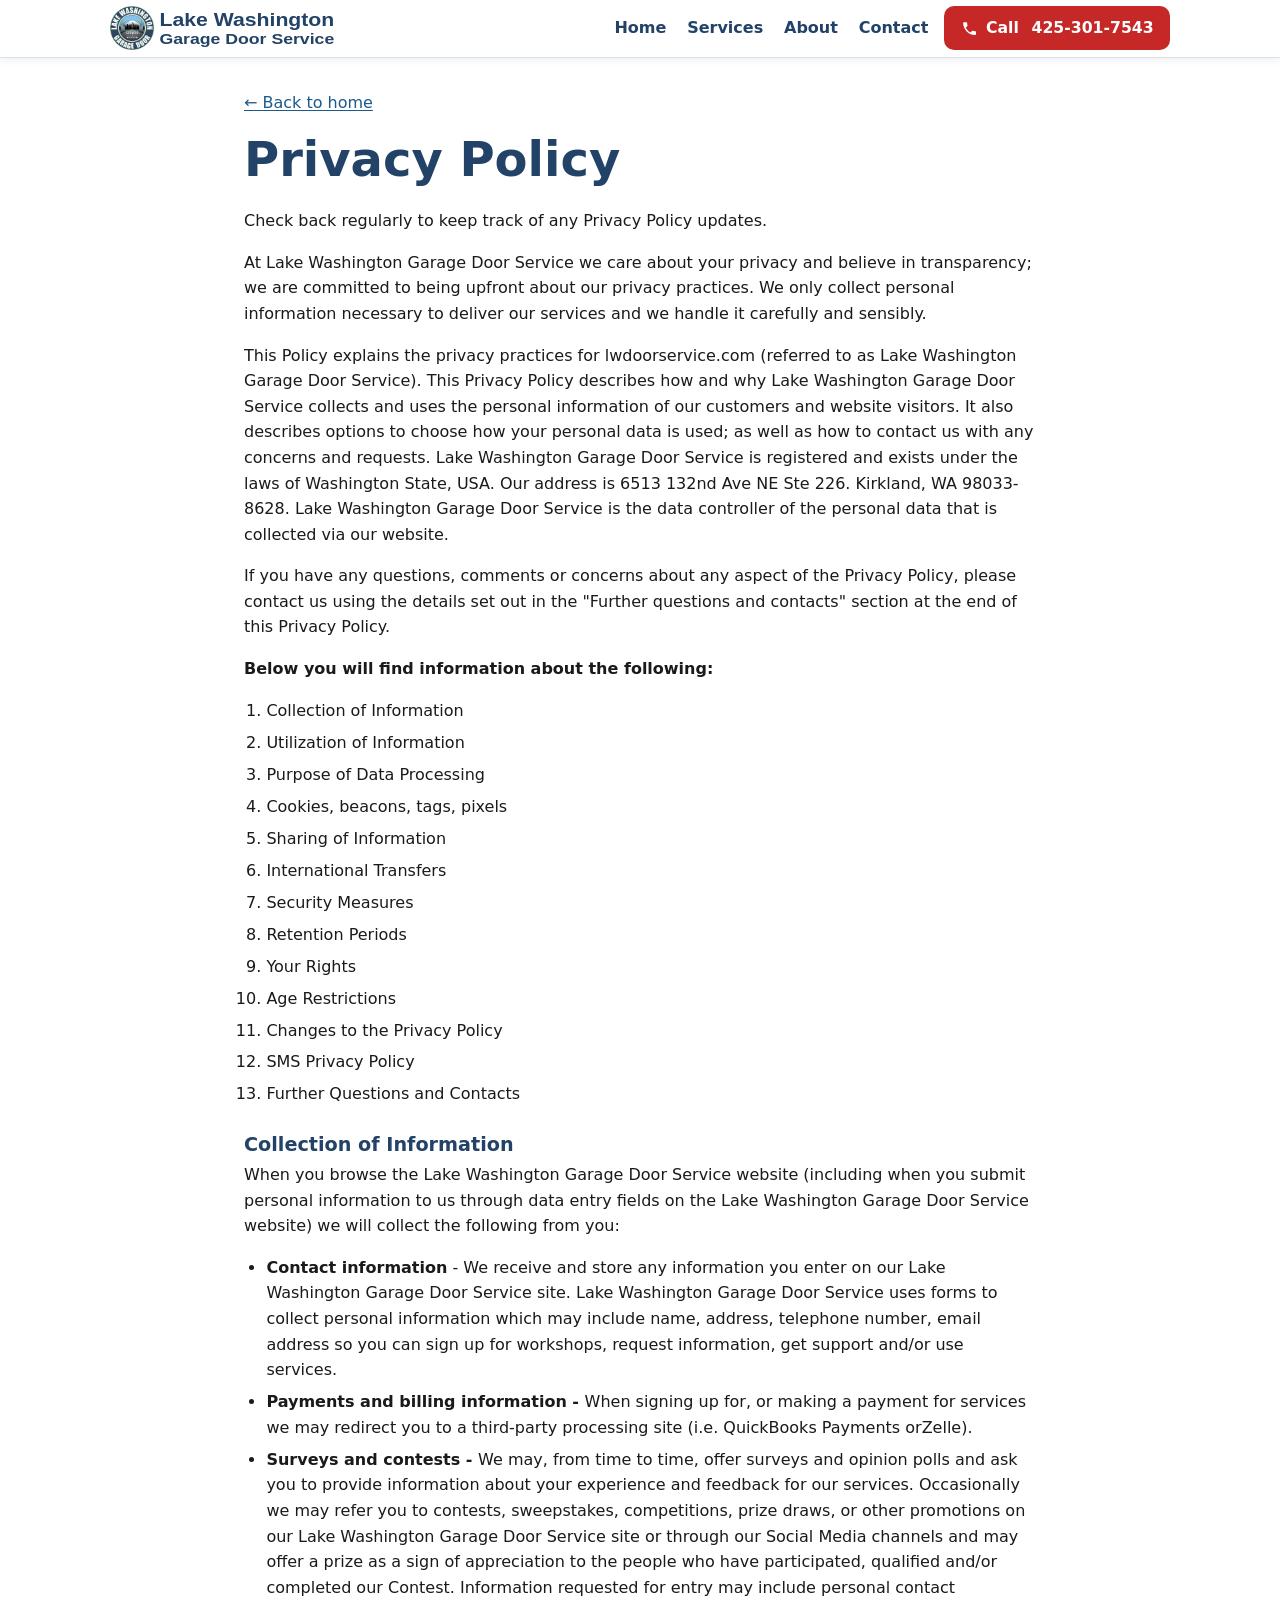
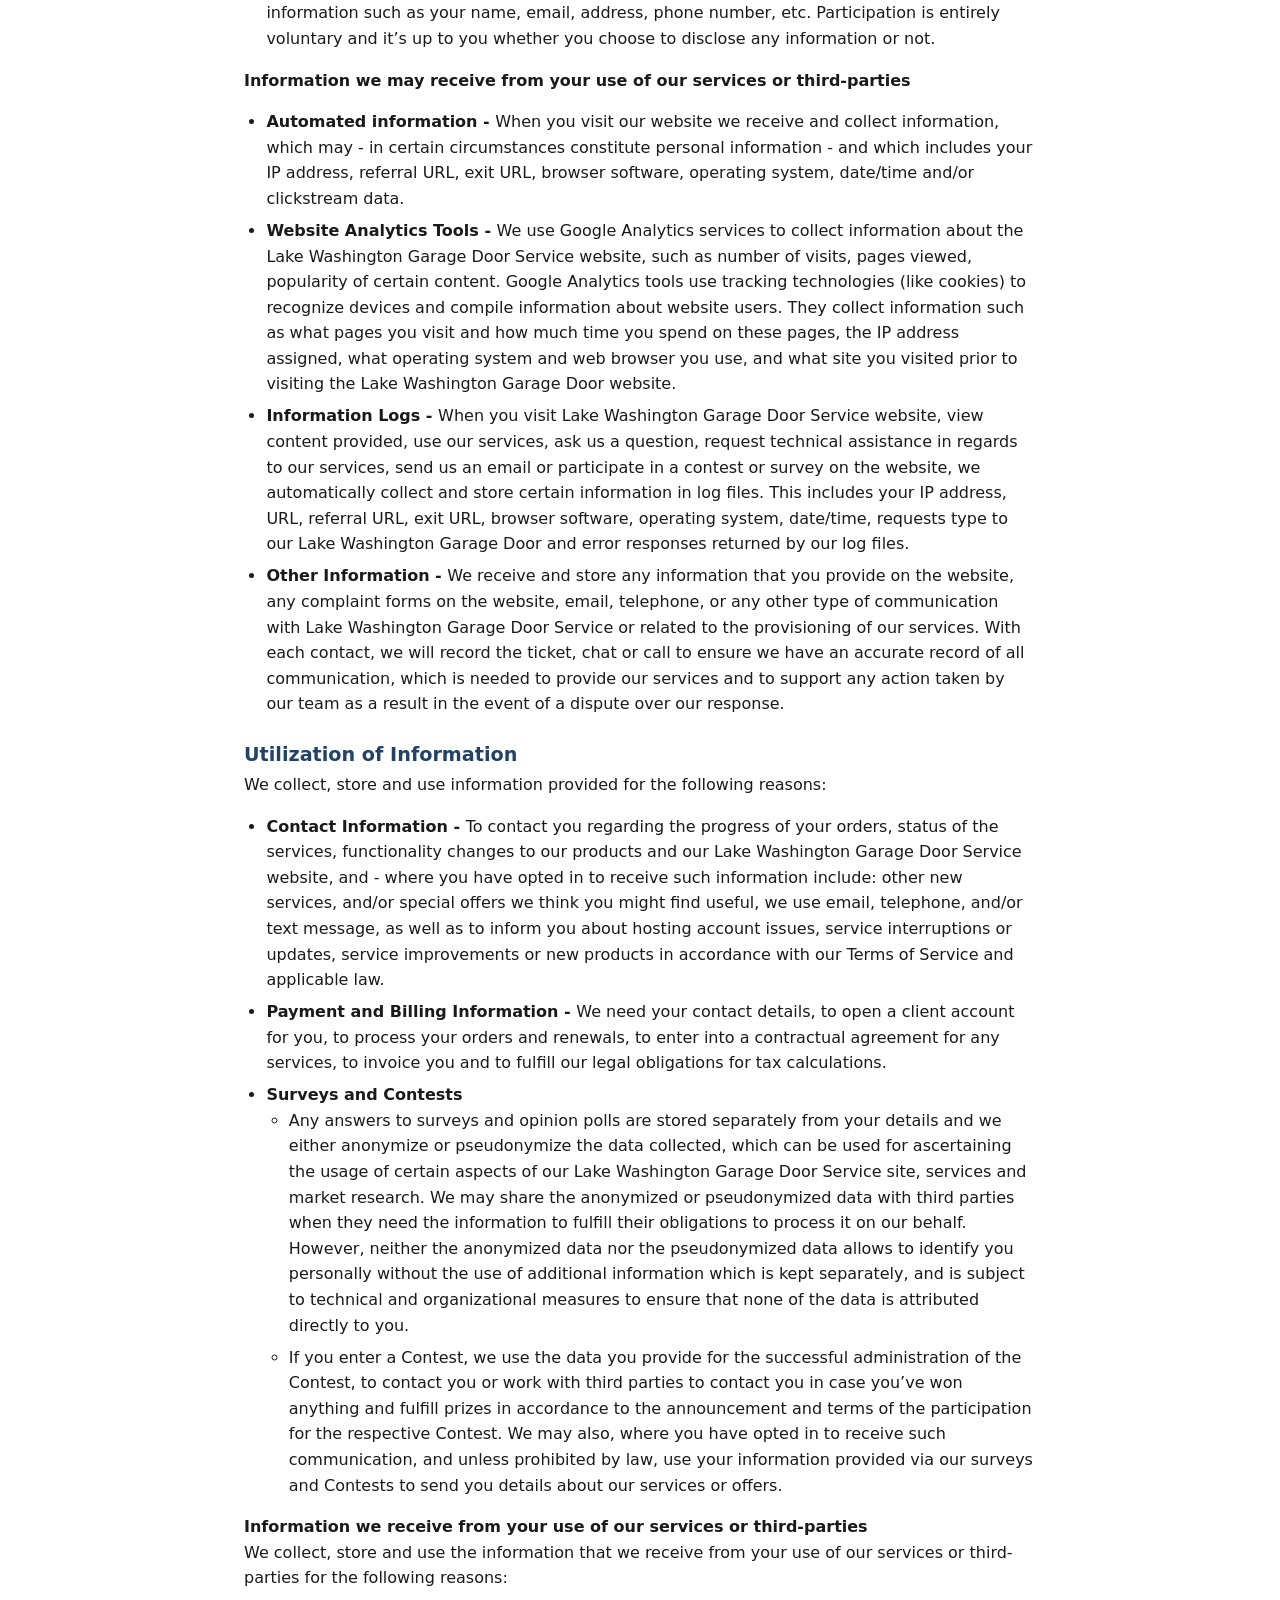
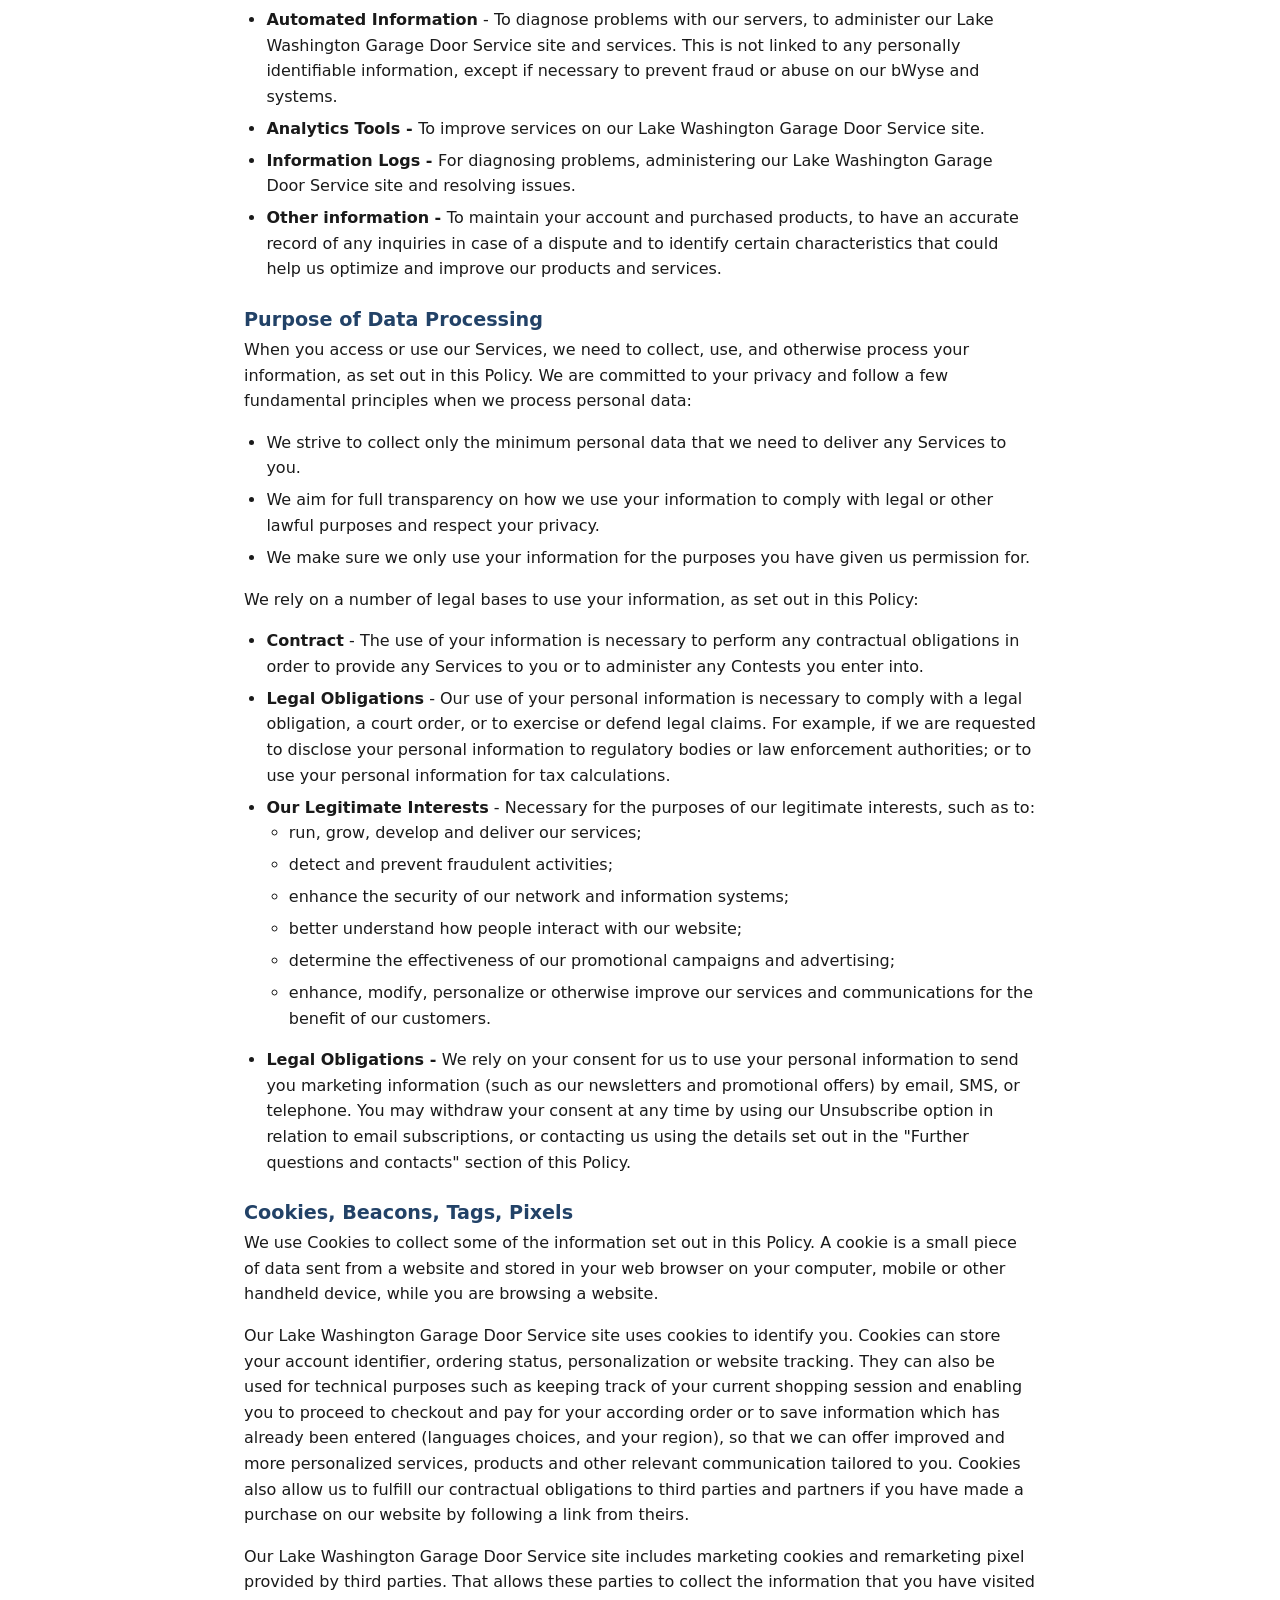
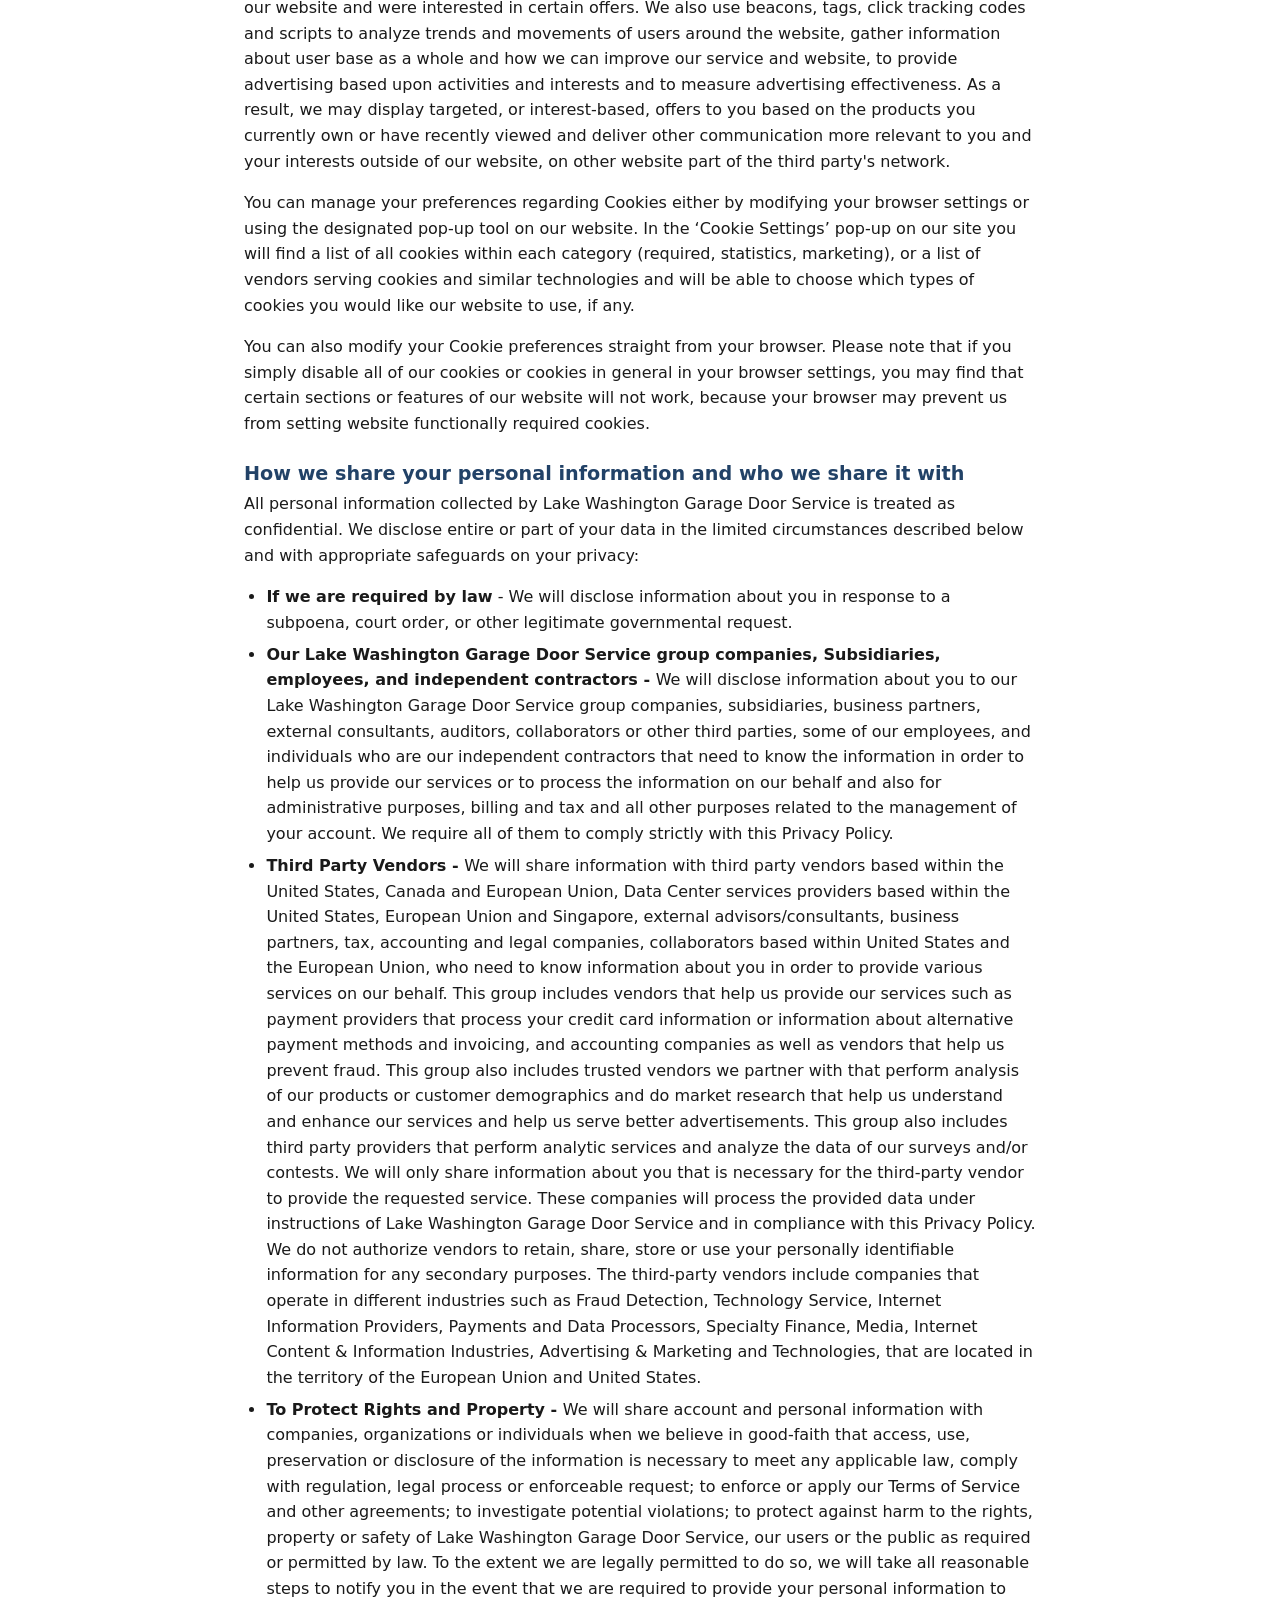
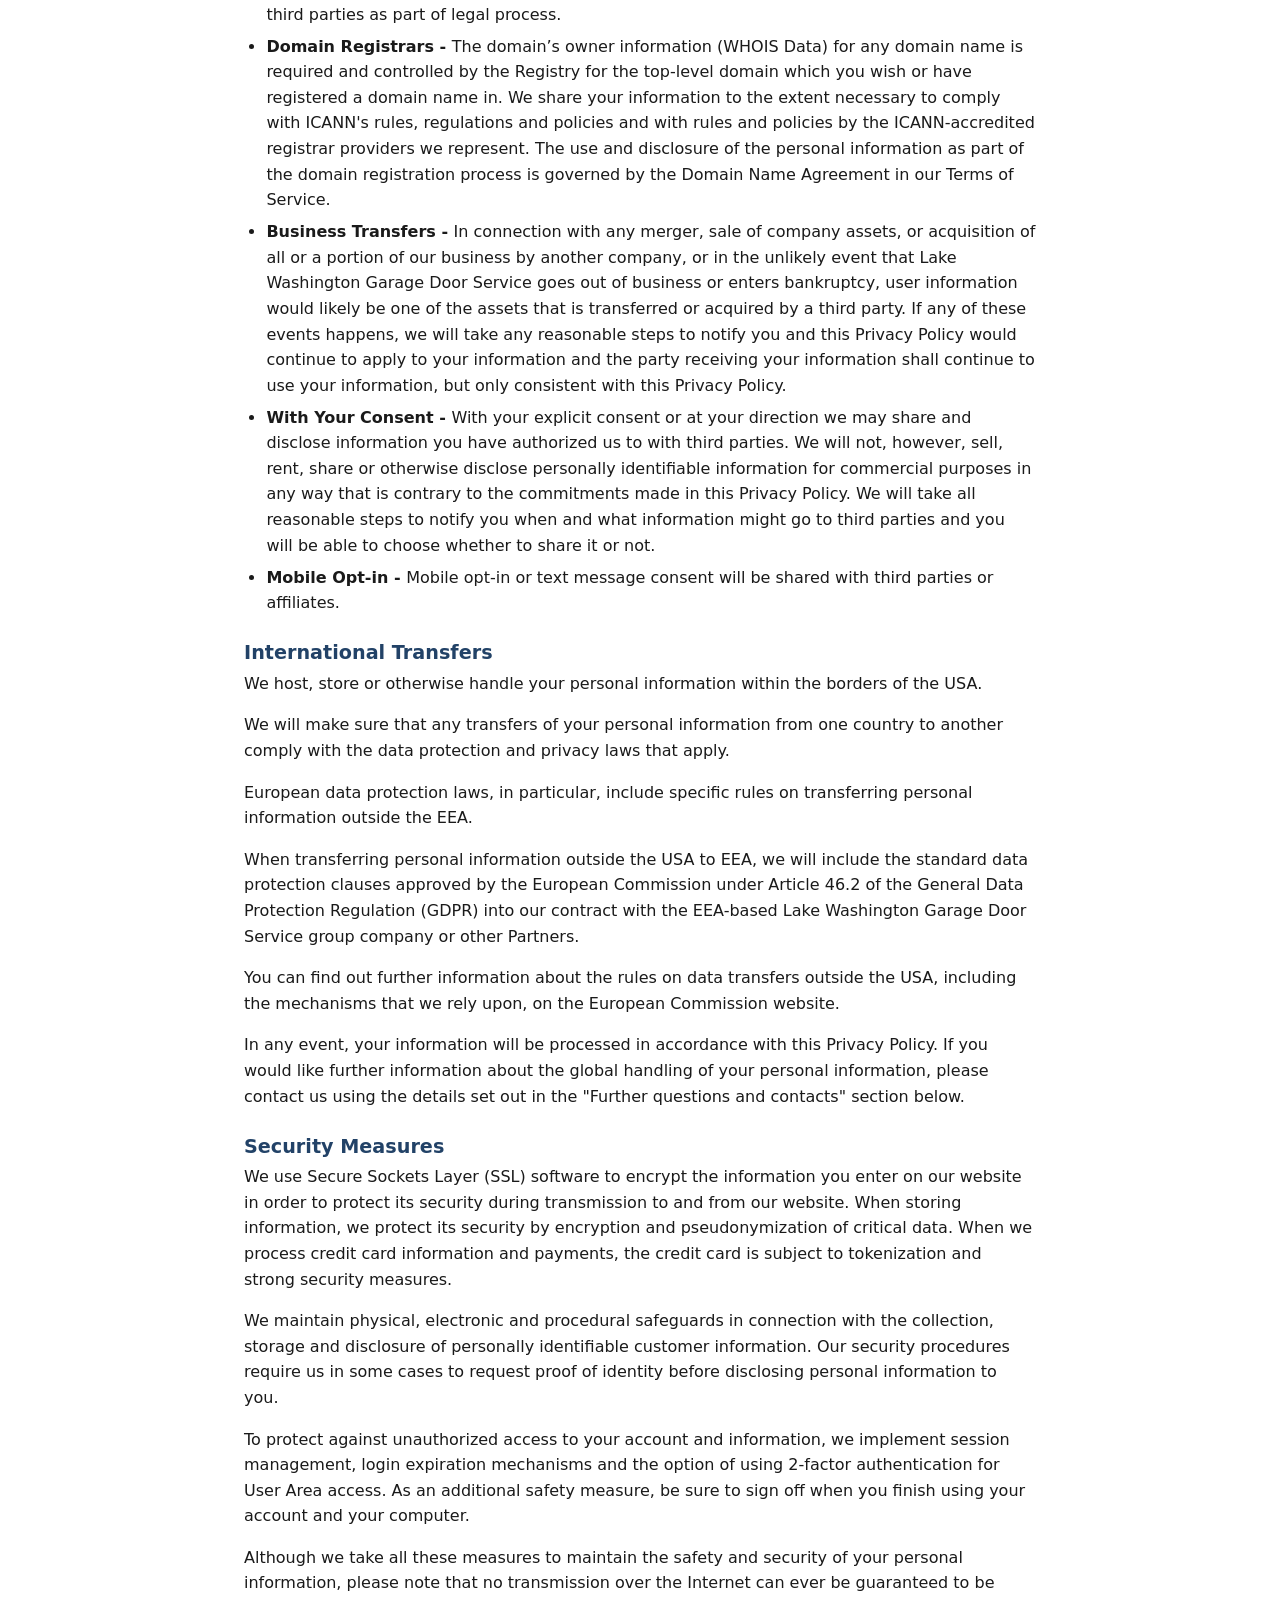
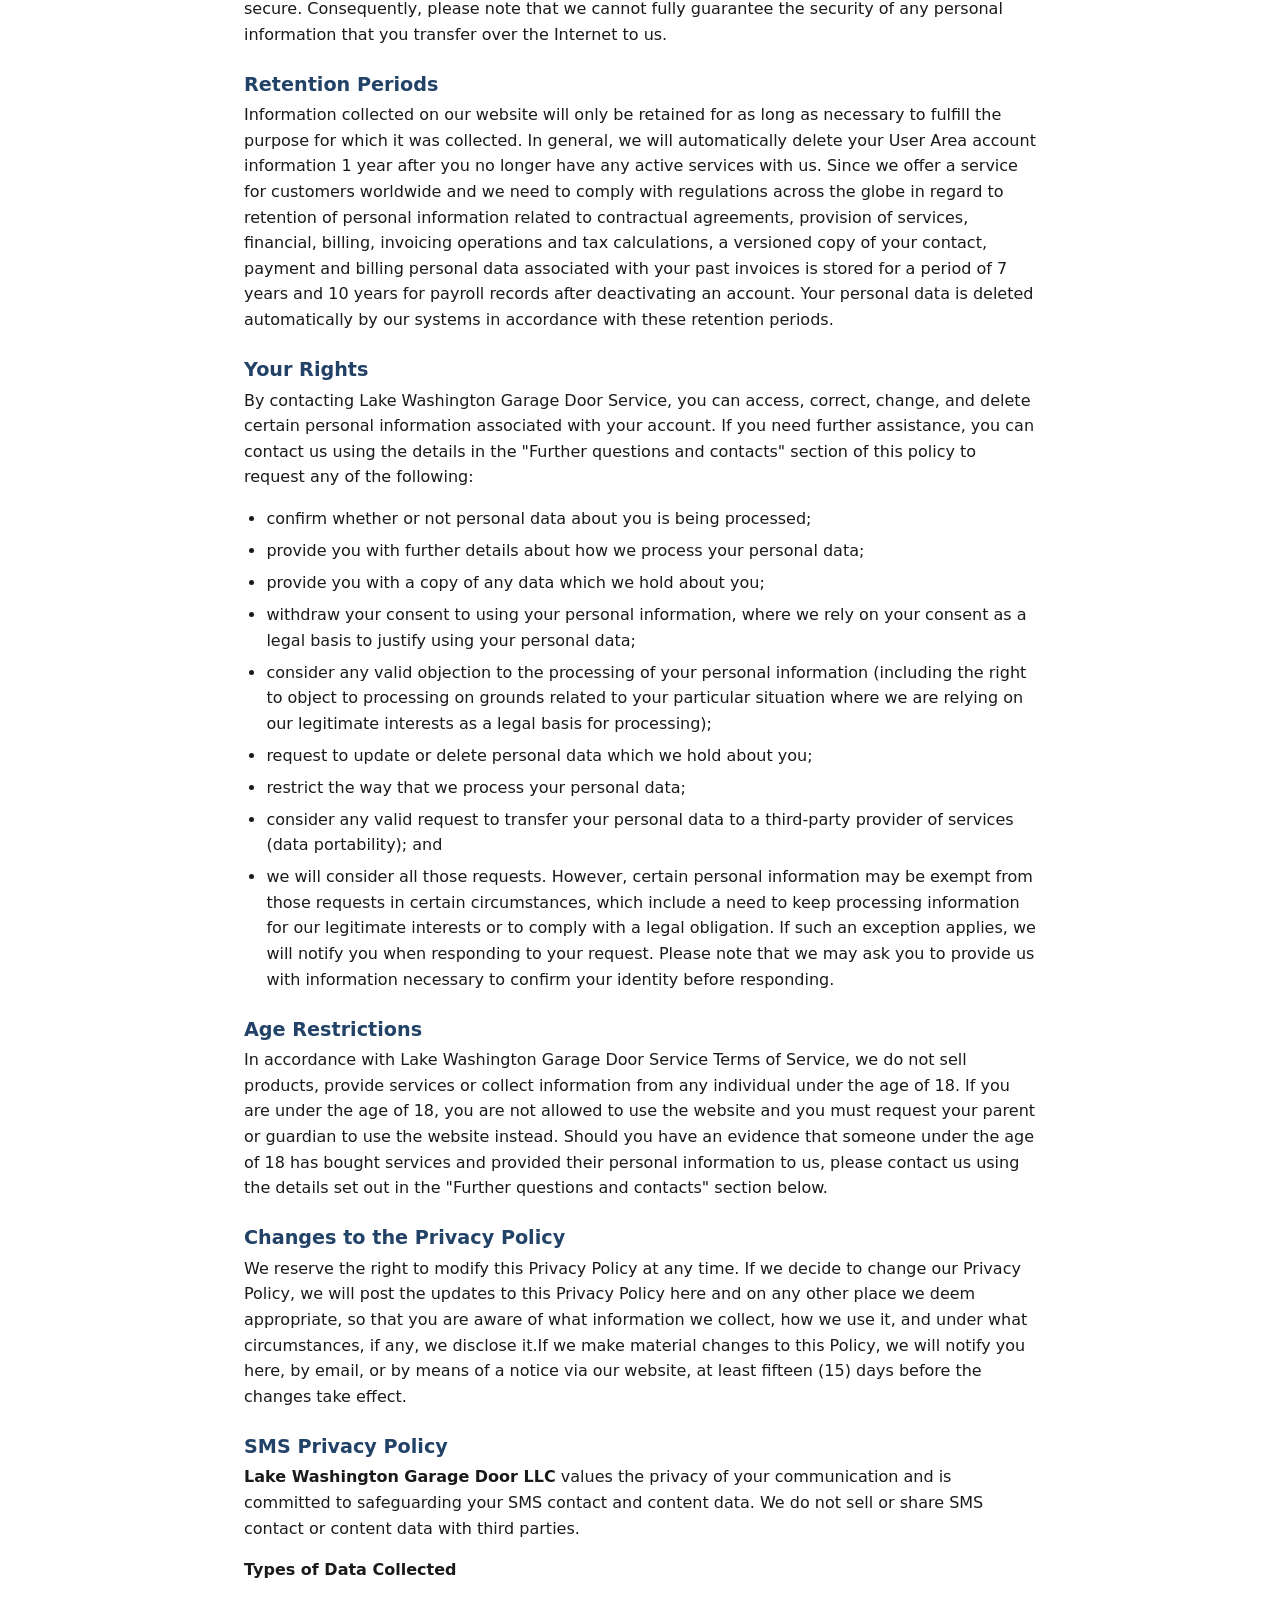
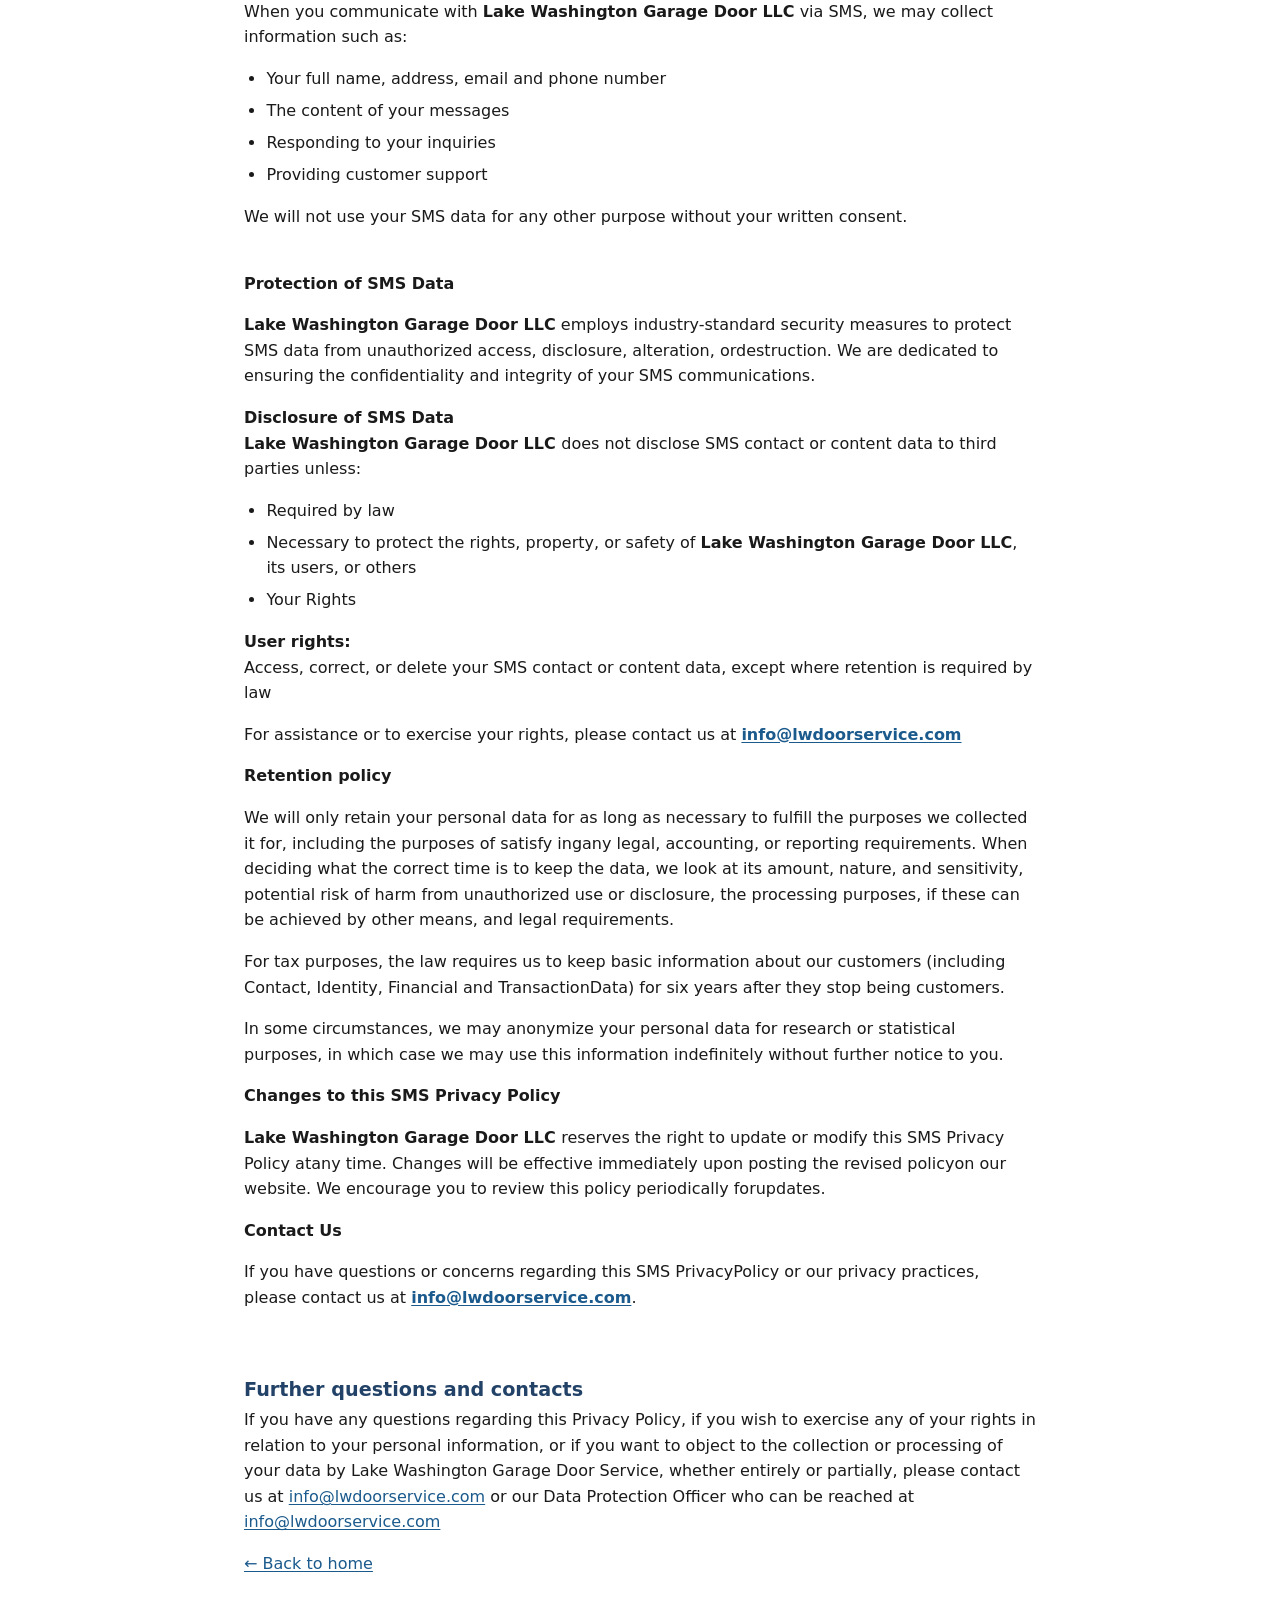
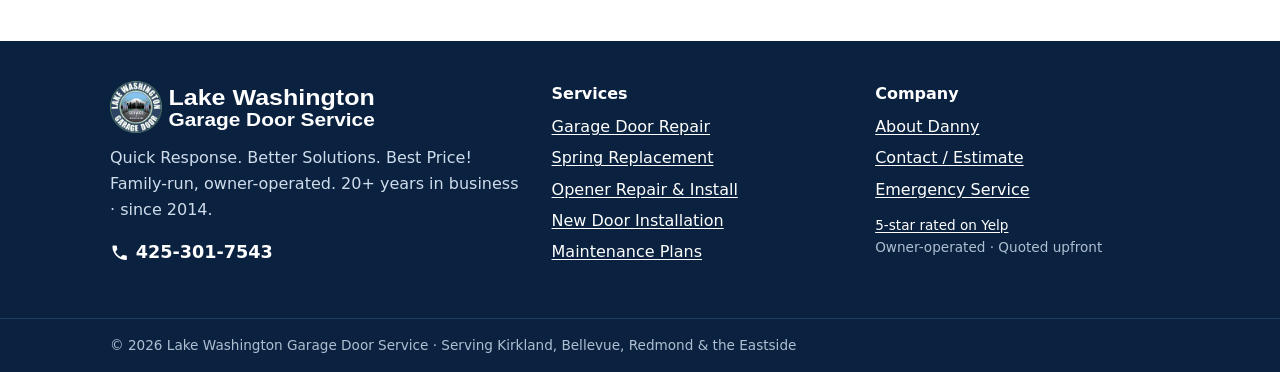
==== commit 4b67ab87: "Align SMS consent checkbox with its label on desktop; drop source lines from privacy and terms" ====
--- a/privacy.html
+++ b/privacy.html
@@ -38,7 +38,6 @@
     <div class="legal-body">
 <p>Check back regularly to keep track of any Privacy Policy updates.</p><p>At Lake Washington Garage Door Service we care about your privacy and believe in transparency; we are committed to being upfront about our privacy practices. We only collect personal information necessary to deliver our services and we handle it carefully and sensibly.</p><p>This Policy explains the privacy practices for lwdoorservice.com (referred to as Lake Washington Garage Door Service). This Privacy Policy describes how and why Lake Washington Garage Door Service collects and uses the personal information of our customers and website visitors. It also describes options to choose how your personal data is used; as well as how to contact us with any concerns and requests. Lake Washington Garage Door Service is registered and exists under the laws of Washington State, USA. Our address is 6513 132nd Ave NE Ste 226. Kirkland, WA 98033-8628. Lake Washington Garage Door Service is the data controller of the personal data that is collected via our website.</p><p>If you have any questions, comments or concerns about any aspect of the Privacy Policy, please contact us using the details set out in the &quot;Further questions and contacts&quot; section at the end of this Privacy Policy.</p><p><strong>Below you will find information about the following:</strong><br></p><ol><li>Collection of Information</li><li>Utilization of Information</li><li>Purpose of Data Processing</li><li>Cookies, beacons, tags, pixels</li><li>Sharing of Information</li><li>International Transfers</li><li>Security Measures</li><li>Retention Periods</li><li>Your Rights</li><li>Age Restrictions</li><li>Changes to the Privacy Policy</li><li>SMS Privacy Policy</li><li>Further Questions and Contacts</li></ol><h3>Collection of Information</h3><p>When you browse the Lake Washington Garage Door Service website (including when you submit personal information to us through data entry fields on the Lake Washington Garage Door Service website) we will collect the following from you:</p><ul><li><strong>Contact information</strong> - We receive and store any information you enter on our Lake Washington Garage Door Service site. Lake Washington Garage Door Service uses forms to collect personal information which may include name, address, telephone number, email address so you can sign up for workshops, request information, get support and/or use services.</li><li><strong>Payments and billing information - </strong>When signing up for, or making a payment for services we may redirect you to a third-party processing site (i.e. QuickBooks Payments orZelle).</li><li><strong>Surveys and contests - </strong>We may, from time to time, offer surveys and opinion polls and ask you to provide information about your experience and feedback for our services. Occasionally we may refer you to contests, sweepstakes, competitions, prize draws, or other promotions on our Lake Washington Garage Door Service site or through our Social Media channels and may offer a prize as a sign of appreciation to the people who have participated, qualified and/or completed our Contest. Information requested for entry may include personal contact information such as your name, email, address, phone number, etc. Participation is entirely voluntary and it’s up to you whether you choose to disclose any information or not.</li></ul><p><strong>Information we may receive from your use of our services or third-parties</strong></p><ul><li><strong>Automated information - </strong>When you visit our website we receive and collect information, which may - in certain circumstances constitute personal information - and which includes your IP address, referral URL, exit URL, browser software, operating system, date/time and/or clickstream data.</li><li><strong>Website Analytics Tools - </strong>We use Google Analytics services to collect information about the Lake Washington Garage Door Service website, such as number of visits, pages viewed, popularity of certain content. Google Analytics tools use tracking technologies (like cookies) to recognize devices and compile information about website users. They collect information such as what pages you visit and how much time you spend on these pages, the IP address assigned, what operating system and web browser you use, and what site you visited prior to visiting the Lake Washington Garage Door website.</li><li><strong>Information Logs - </strong>When you visit Lake Washington Garage Door Service website, view content provided, use our services, ask us a question, request technical assistance in regards to our services, send us an email or participate in a contest or survey on the website, we automatically collect and store certain information in log files. This includes your IP address, URL, referral URL, exit URL, browser software, operating system, date/time, requests type to our Lake Washington Garage Door and error responses returned by our log files.</li><li><strong>Other Information - </strong>We receive and store any information that you provide on the website, any complaint forms on the website, email, telephone, or any other type of communication with Lake Washington Garage Door Service or related to the provisioning of our services. With each contact, we will record the ticket, chat or call to ensure we have an accurate record of all communication, which is needed to provide our services and to support any action taken by our team as a result in the event of a dispute over our response.</li></ul><h3>Utilization of Information</h3><p>We collect, store and use information provided for the following reasons:</p><ul><li><strong>Contact Information - </strong>To contact you regarding the progress of your orders, status of the services, functionality changes to our products and our Lake Washington Garage Door Service website, and - where you have opted in to receive such information include: other new services, and/or special offers we think you might find useful, we use email, telephone, and/or text message, as well as to inform you about hosting account issues, service interruptions or updates, service improvements or new products in accordance with our Terms of Service and applicable law.</li><li><strong>Payment and Billing Information - </strong>We need your contact details, to open a client account for you, to process your orders and renewals, to enter into a contractual agreement for any services, to invoice you and to fulfill our legal obligations for tax calculations.</li><li><strong>Surveys and Contests</strong><br><ul><li>Аny answers to surveys and opinion polls are stored separately from your details and we either anonymize or pseudonymize the data collected, which can be used for ascertaining the usage of certain aspects of our Lake Washington Garage Door Service site, services and market research. We may share the anonymized or pseudonymized data with third parties when they need the information to fulfill their obligations to process it on our behalf. However, neither the anonymized data nor the pseudonymized data allows to identify you personally without the use of additional information which is kept separately, and is subject to technical and organizational measures to ensure that none of the data is attributed directly to you.</li><li>If you enter a Contest, we use the data you provide for the successful administration of the Contest, to contact you or work with third parties to contact you in case you’ve won anything and fulfill prizes in accordance to the announcement and terms of the participation for the respective Contest. We may also, where you have opted in to receive such communication, and unless prohibited by law, use your information provided via our surveys and Contests to send you details about our services or offers.</li></ul></li></ul><p><strong>Information we receive from your use of our services or third-parties<br>‍</strong>We collect, store and use the information that we receive from your use of our services or third-parties for the following reasons:</p><ul><li><strong>Automated Information</strong> - To diagnose problems with our servers, to administer our Lake Washington Garage Door Service site and services. This is not linked to any personally identifiable information, except if necessary to prevent fraud or abuse on our bWyse and systems.</li><li><strong>Analytics Tools - </strong>To improve services on our Lake Washington Garage Door Service site.</li><li><strong>Information Logs - </strong>For diagnosing problems, administering our Lake Washington Garage Door Service site and resolving issues.</li><li><strong>Other information - </strong>To maintain your account and purchased products, to have an accurate record of any inquiries in case of a dispute and to identify certain characteristics that could help us optimize and improve our products and services.</li></ul><h3>Purpose of Data Processing</h3><p>When you access or use our Services, we need to collect, use, and otherwise process your information, as set out in this Policy. We are committed to your privacy and follow a few fundamental principles when we process personal data:</p><ul><li>We strive to collect only the minimum personal data that we need to deliver any Services to you.</li><li>We aim for full transparency on how we use your information to comply with legal or other lawful purposes and respect your privacy.</li><li>We make sure we only use your information for the purposes you have given us permission for.</li></ul><p>We rely on a number of legal bases to use your information, as set out in this Policy:</p><ul><li><strong>Contract</strong> - The use of your information is necessary to perform any contractual obligations in order to provide any Services to you or to administer any Contests you enter into.</li><li><strong>Legal Obligations</strong> - Our use of your personal information is necessary to comply with a legal obligation, a court order, or to exercise or defend legal claims. For example, if we are requested to disclose your personal information to regulatory bodies or law enforcement authorities; or to use your personal information for tax calculations.</li><li><strong>Our Legitimate Interests</strong> - Necessary for the purposes of our legitimate interests, such as to:<br><ul><li>run, grow, develop and deliver our services;</li><li>detect and prevent fraudulent activities;</li><li>enhance the security of our network and information systems;</li><li>better understand how people interact with our website;</li><li>determine the effectiveness of our promotional campaigns and advertising;</li><li>enhance, modify, personalize or otherwise improve our services and communications for the benefit of our customers.</li></ul></li><li><strong>Legal Obligations - </strong>We rely on your consent for us to use your personal information to send you marketing information (such as our newsletters and promotional offers) by email, SMS, or telephone. You may withdraw your consent at any time by using our Unsubscribe option in relation to email subscriptions, or contacting us using the details set out in the &quot;Further questions and contacts&quot; section of this Policy.</li></ul><h3>Cookies, Beacons, Tags, Pixels</h3><p>We use Cookies to collect some of the information set out in this Policy. A cookie is a small piece of data sent from a website and stored in your web browser on your computer, mobile or other handheld device, while you are browsing a website.</p><p>Our Lake Washington Garage Door Service site uses cookies to identify you. Cookies can store your account identifier, ordering status, personalization or website tracking. They can also be used for technical purposes such as keeping track of your current shopping session and enabling you to proceed to checkout and pay for your according order or to save information which has already been entered (languages choices, and your region), so that we can offer improved and more personalized services, products and other relevant communication tailored to you. Cookies also allow us to fulfill our contractual obligations to third parties and partners if you have made a purchase on our website by following a link from theirs.</p><p>Our Lake Washington Garage Door Service site includes marketing cookies and remarketing pixel provided by third parties. That allows these parties to collect the information that you have visited our website and were interested in certain offers. We also use beacons, tags, click tracking codes and scripts to analyze trends and movements of users around the website, gather information about user base as a whole and how we can improve our service and website, to provide advertising based upon activities and interests and to measure advertising effectiveness. As a result, we may display targeted, or interest-based, offers to you based on the products you currently own or have recently viewed and deliver other communication more relevant to you and your interests outside of our website, on other website part of the third party&#x27;s network.</p><p>You can manage your preferences regarding Cookies either by modifying your browser settings or using the designated pop-up tool on our website. In the ‘Cookie Settings’ pop-up on our site you will find a list of all cookies within each category (required, statistics, marketing), or a list of vendors serving cookies and similar technologies and will be able to choose which types of cookies you would like our website to use, if any.</p><p>You can also modify your Cookie preferences straight from your browser. Please note that if you simply disable all of our cookies or cookies in general in your browser settings, you may find that certain sections or features of our website will not work, because your browser may prevent us from setting website functionally required cookies.</p><h3>How we share your personal information and who we share it with</h3><p>All personal information collected by Lake Washington Garage Door Service is treated as confidential. We disclose entire or part of your data in the limited circumstances described below and with appropriate safeguards on your privacy:</p><ul><li><strong>If we are required by law</strong> - We will disclose information about you in response to a subpoena, court order, or other legitimate governmental request.</li><li><strong>Our Lake Washington Garage Door Service group companies, Subsidiaries, employees, and independent contractors - </strong>We will disclose information about you to our Lake Washington Garage Door Service group companies, subsidiaries, business partners, external consultants, auditors, collaborators or other third parties, some of our employees, and individuals who are our independent contractors that need to know the information in order to help us provide our services or to process the information on our behalf and also for administrative purposes, billing and tax and all other purposes related to the management of your account. We require all of them to comply strictly with this Privacy Policy.</li><li><strong>Third Party Vendors - </strong>We will share information with third party vendors based within the United States, Canada and European Union, Data Center services providers based within the United States, European Union and Singapore, external advisors/consultants, business partners, tax, accounting and legal companies, collaborators based within United States and the European Union, who need to know information about you in order to provide various services on our behalf. This group includes vendors that help us provide our services such as payment providers that process your credit card information or information about alternative payment methods and invoicing, and accounting companies as well as vendors that help us prevent fraud. This group also includes trusted vendors we partner with that perform analysis of our products or customer demographics and do market research that help us understand and enhance our services and help us serve better advertisements. This group also includes third party providers that perform analytic services and analyze the data of our surveys and/or contests. We will only share information about you that is necessary for the third-party vendor to provide the requested service. These companies will process the provided data under instructions of Lake Washington Garage Door Service and in compliance with this Privacy Policy. We do not authorize vendors to retain, share, store or use your personally identifiable information for any secondary purposes. The third-party vendors include companies that operate in different industries such as Fraud Detection, Technology Service, Internet Information Providers, Payments and Data Processors, Specialty Finance, Media, Internet Content &amp; Information Industries, Advertising &amp; Marketing and Technologies, that are located in the territory of the European Union and United States.</li><li><strong>To Protect Rights and Property - </strong>We will share account and personal information with companies, organizations or individuals when we believe in good-faith that access, use, preservation or disclosure of the information is necessary to meet any applicable law, comply with regulation, legal process or enforceable request; to enforce or apply our Terms of Service and other agreements; to investigate potential violations; to protect against harm to the rights, property or safety of Lake Washington Garage Door Service, our users or the public as required or permitted by law. To the extent we are legally permitted to do so, we will take all reasonable steps to notify you in the event that we are required to provide your personal information to third parties as part of legal process.</li><li><strong>Domain Registrars - </strong>The domain’s owner information (WHOIS Data) for any domain name is required and controlled by the Registry for the top-level domain which you wish or have registered a domain name in. We share your information to the extent necessary to comply with ICANN&#x27;s rules, regulations and policies and with rules and policies by the ICANN-accredited registrar providers we represent. The use and disclosure of the personal information as part of the domain registration process is governed by the Domain Name Agreement in our Terms of Service.</li><li><strong>Business Transfers - </strong>In connection with any merger, sale of company assets, or acquisition of all or a portion of our business by another company, or in the unlikely event that Lake Washington Garage Door Service goes out of business or enters bankruptcy, user information would likely be one of the assets that is transferred or acquired by a third party. If any of these events happens, we will take any reasonable steps to notify you and this Privacy Policy would continue to apply to your information and the party receiving your information shall continue to use your information, but only consistent with this Privacy Policy.</li><li><strong>With Your Consent - </strong>With your explicit consent or at your direction we may share and disclose information you have authorized us to with third parties. We will not, however, sell, rent, share or otherwise disclose personally identifiable information for commercial purposes in any way that is contrary to the commitments made in this Privacy Policy. We will take all reasonable steps to notify you when and what information might go to third parties and you will be able to choose whether to share it or not.</li><li>‍<strong>Mobile Opt-in - </strong>Mobile opt-in or text message consent will be shared with third parties or affiliates.</li></ul><h3>International Transfers</h3><p>We host, store or otherwise handle your personal information within the borders of the USA.</p><p>We will make sure that any transfers of your personal information from one country to another comply with thе data protection and privacy laws that apply.</p><p>European data protection laws, in particular, include specific rules on transferring personal information outside the EEA.</p><p>When transferring personal information outside the USA to EEA, we will include the standard data protection clauses approved by the European Commission under Article 46.2 of the General Data Protection Regulation (GDPR) into our contract with the EEA-based Lake Washington Garage Door Service group company or other Partners.</p><p>You can find out further information about the rules on data transfers outside the USA, including the mechanisms that we rely upon, on the European Commission website.</p><p>In any event, your information will be processed in accordance with this Privacy Policy. If you would like further information about the global handling of your personal information, please contact us using the details set out in the &quot;Further questions and contacts&quot; section below.</p><h3>Security Measures</h3><p>We use Secure Sockets Layer (SSL) software to encrypt the information you enter on our website in order to protect its security during transmission to and from our website. When storing information, we protect its security by encryption and pseudonymization of critical data. When we process credit card information and payments, the credit card is subject to tokenization and strong security measures.</p><p>We maintain physical, electronic and procedural safeguards in connection with the collection, storage and disclosure of personally identifiable customer information. Our security procedures require us in some cases to request proof of identity before disclosing personal information to you.</p><p>To protect against unauthorized access to your account and information, we implement session management, login expiration mechanisms and the option of using 2-factor authentication for User Area access. As an additional safety measure, be sure to sign off when you finish using your account and your computer.</p><p>Although we take all these measures to maintain the safety and security of your personal information, please note that no transmission over the Internet can ever be guaranteed to be secure. Consequently, please note that we cannot fully guarantee the security of any personal information that you transfer over the Internet to us.</p><h3>Retention Periods</h3><p>Information collected on our website will only be retained for as long as necessary to fulfill the purpose for which it was collected. In general, we will automatically delete your User Area account information 1 year after you no longer have any active services with us. Since we offer a service for customers worldwide and we need to comply with regulations across the globe in regard to retention of personal information related to contractual agreements, provision of services, financial, billing, invoicing operations and tax calculations, a versioned copy of your contact, payment and billing personal data associated with your past invoices is stored for a period of 7 years and 10 years for payroll records after deactivating an account. Your personal data is deleted automatically by our systems in accordance with these retention periods.</p><h3>Your Rights</h3><p>By contacting Lake Washington Garage Door Service, you can access, correct, change, and delete certain personal information associated with your account. If you need further assistance, you can contact us using the details in the &quot;Further questions and contacts&quot; section of this policy to request any of the following:</p><ul><li>confirm whether or not personal data about you is being processed;</li><li>provide you with further details about how we process your personal data;</li><li>provide you with a copy of any data which we hold about you;</li><li>withdraw your consent to using your personal information, where we rely on your consent as a legal basis to justify using your personal data;</li><li>consider any valid objection to the processing of your personal information (including the right to object to processing on grounds related to your particular situation where we are relying on our legitimate interests as a legal basis for processing);</li><li>request to update or delete personal data which we hold about you;</li><li>restrict the way that we process your personal data;</li><li>consider any valid request to transfer your personal data to a third-party provider of services (data portability); and</li><li>we will consider all those requests. However, certain personal information may be exempt from those requests in certain circumstances, which include a need to keep processing information for our legitimate interests or to comply with a legal obligation. If such an exception applies, we will notify you when responding to your request. Please note that we may ask you to provide us with information necessary to confirm your identity before responding.</li></ul><h3>Age Restrictions</h3><p>In accordance with Lake Washington Garage Door Service Terms of Service, we do not sell products, provide services or collect information from any individual under the age of 18. If you are under the age of 18, you are not allowed to use the website and you must request your parent or guardian to use the website instead. Should you have an evidence that someone under the age of 18 has bought services and provided their personal information to us, please contact us using the details set out in the &quot;Further questions and contacts&quot; section below.</p><h3>Changes to the Privacy Policy</h3><p>We reserve the right to modify this Privacy Policy at any time. If we decide to change our Privacy Policy, we will post the updates to this Privacy Policy here and on any other place we deem appropriate, so that you are aware of what information we collect, how we use it, and under what circumstances, if any, we disclose it.If we make material changes to this Policy, we will notify you here, by email, or by means of a notice via our website, at least fifteen (15) days before the changes take effect.</p><h3>SMS Privacy Policy</h3><p><strong>Lake Washington Garage Door LLC</strong> values the privacy of your communication and is committed to safeguarding your SMS contact and content data. We do not sell or share SMS contact or content data with third parties.</p><p><strong>Types of Data Collected</strong></p><p>When you communicate with <strong>Lake Washington Garage Door LLC</strong> via SMS, we may collect information such as:</p><ul> <li>Your full name, address, email and phone number</li> <li>The content of your messages</li> <li>Responding to your inquiries</li> <li>Providing customer support</li></ul><p>We will not use your SMS data for any other purpose without your written consent.<br> </p><p><strong>Protection of SMS Data</strong></p><p><strong>Lake Washington Garage Door LLC</strong> employs industry-standard security measures to protect SMS data from unauthorized access, disclosure, alteration, ordestruction. We are dedicated to ensuring the confidentiality and integrity of your SMS communications.</p><p><strong>Disclosure of SMS Data</strong><br><strong>Lake Washington Garage Door LLC </strong>does not disclose SMS contact or content data to third parties unless:</p><ul> <li>Required by law</li> <li>Necessary to protect the rights, property, or safety of <strong>Lake Washington Garage Door LLC</strong>, its users, or others</li> <li>Your Rights</li></ul><p><strong>User rights:</strong><br>Access, correct, or delete your SMS contact or content data, except where retention is required by law</p><p>For assistance or to exercise your rights, please contact us at <a href="mailto:info@lwdoorservice.com" rel="noopener"><strong>info@lwdoorservice.com</strong></a></p><p><strong>Retention policy </strong></p><p>We will only retain your personal data for as long as necessary to fulfill the purposes we collected it for, including the purposes of satisfy ingany legal, accounting, or reporting requirements. When deciding what the correct time is to keep the data, we look at its amount, nature, and sensitivity, potential risk of harm from unauthorized use or disclosure, the processing purposes, if these can be achieved by other means, and legal requirements.</p><p>For tax purposes, the law requires us to keep basic information about our customers (including Contact, Identity, Financial and TransactionData) for six years after they stop being customers.</p><p>In some circumstances, we may anonymize your personal data for research or statistical purposes, in which case we may use this information indefinitely without further notice to you. </p><p><strong>Changes to this SMS Privacy Policy</strong></p><p><strong>Lake Washington Garage Door LLC </strong>reserves the right to update or modify this SMS Privacy Policy atany time. Changes will be effective immediately upon posting the revised policyon our website. We encourage you to review this policy periodically forupdates.</p><p><strong>Contact Us</strong></p><p>If you have questions or concerns regarding this SMS PrivacyPolicy or our privacy practices, please contact us at <a href="mailto:info@lwdoorservice.com" rel="noopener"><strong>info@lwdoorservice.com</strong></a>.</p><p>‍</p><h3>Further questions and contacts</h3><p>If you have any questions regarding this Privacy Policy, if you wish to exercise any of your rights in relation to your personal information, or if you want to object to the collection or processing of your data by Lake Washington Garage Door Service, whether entirely or partially, please contact us at <a href="mailto:info@lwdoorservice.com" rel="noopener">info@lwdoorservice.com</a> or our Data Protection Officer who can be reached at <a href="mailto:info@lwdoorservice.com" rel="noopener">info@lwdoorservice.com</a></p>
     </div>
-    <p class="fine legal-src">Source: <a href="https://www.lwdoorservice.com/privacy-policy-3" rel="noopener">https://www.lwdoorservice.com/privacy-policy-3</a> (Lake Washington Garage Door Service website).</p>
     <p><a href="index.html">&larr; Back to home</a></p>
   </div>
 </section>
--- a/styles.css
+++ b/styles.css
@@ -382,8 +382,8 @@
 
 /* SMS consent + legal pages (ACT-00805) */
 .field.consent { margin: .2rem 0 1rem; }
-.check { display: flex; align-items: flex-start; gap: .65rem; font-weight: 600; color: var(--ink); cursor: pointer; min-height: 44px; padding: .4rem 0; }
-.check input[type="checkbox"] { flex: 0 0 auto; width: 1.4rem; height: 1.4rem; margin-top: .1rem; accent-color: var(--blue); cursor: pointer; }
+.field .check { display: flex; align-items: center; gap: .65rem; margin: 0; font-weight: 600; color: var(--ink); cursor: pointer; min-height: 44px; padding: .4rem 0; }
+.field .check input[type="checkbox"] { flex: 0 0 auto; width: 1.4rem; height: 1.4rem; margin: 0; padding: 0; accent-color: var(--blue); cursor: pointer; }
 .sms-disclosure { margin-top: .8rem; font-size: .78rem; line-height: 1.5; }
 .legal { padding: 2rem 0 3rem; }
 .legal .wrap { max-width: 52rem; }
